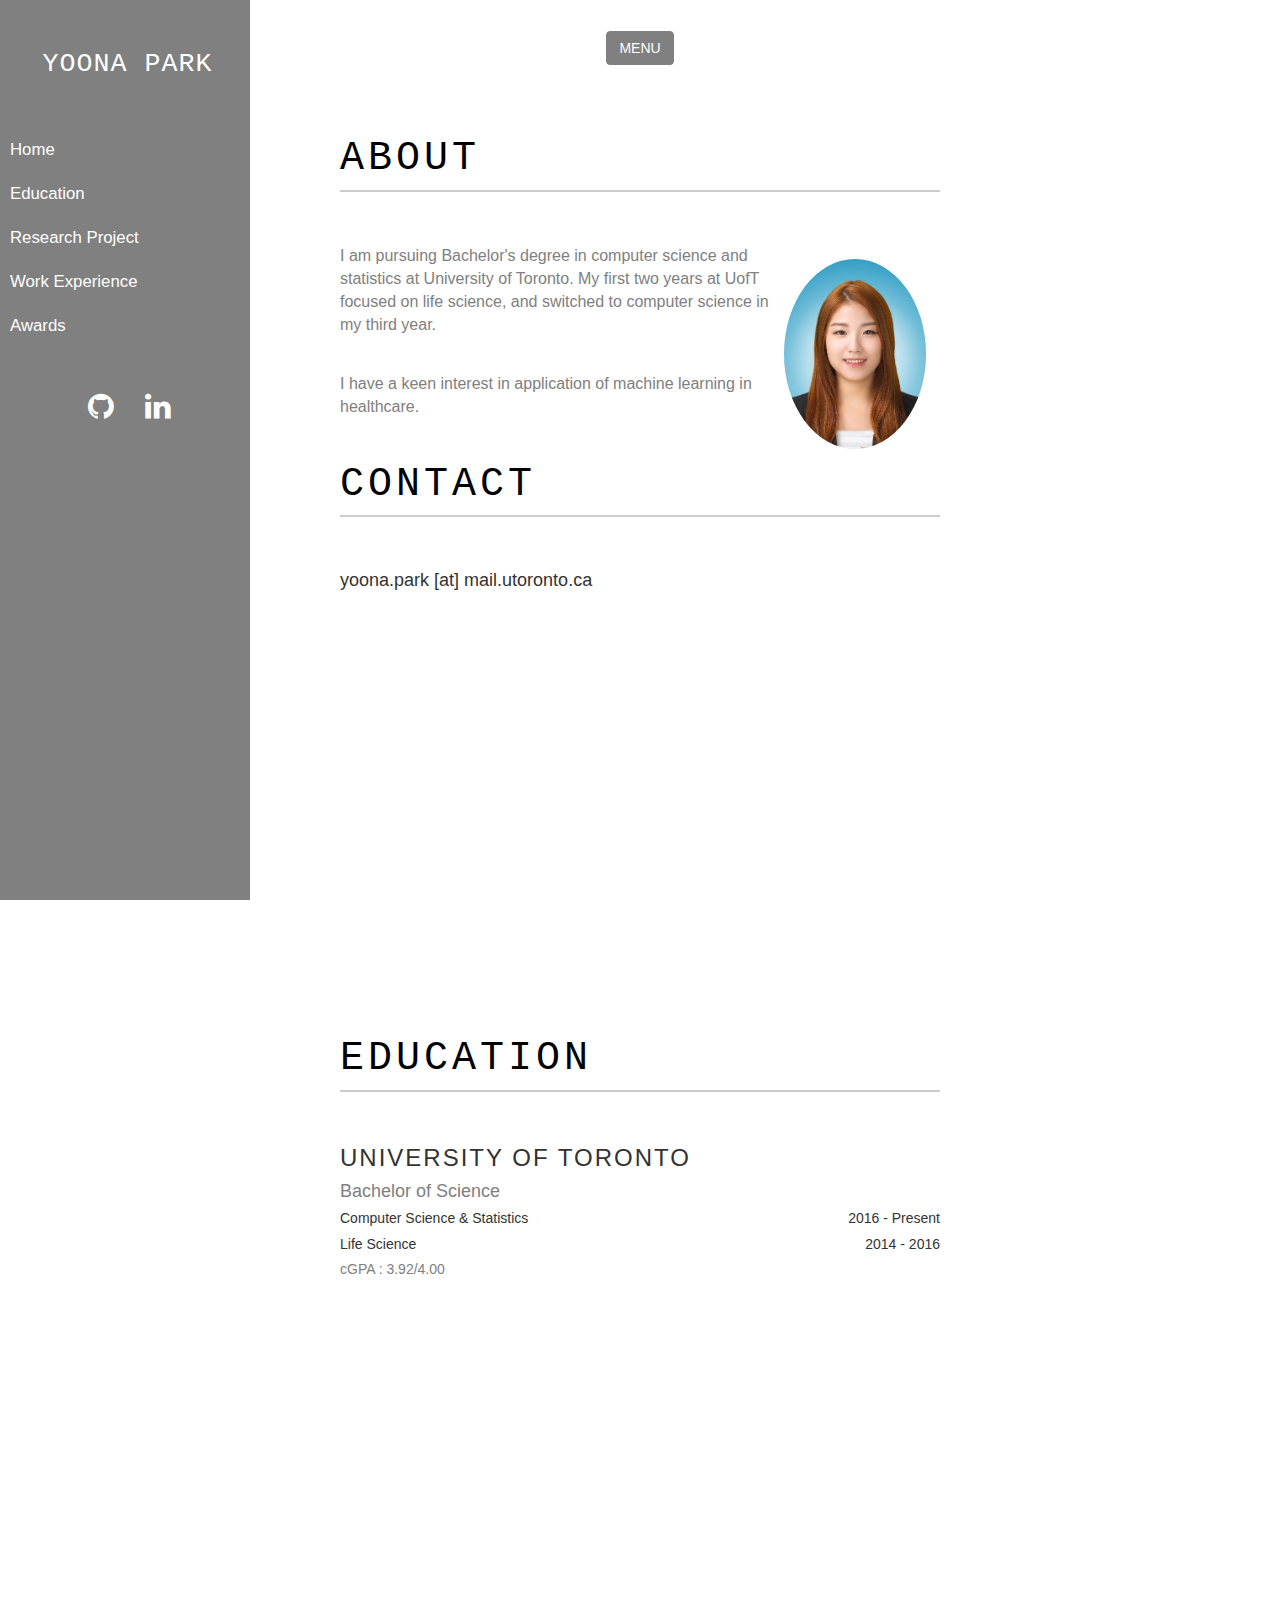
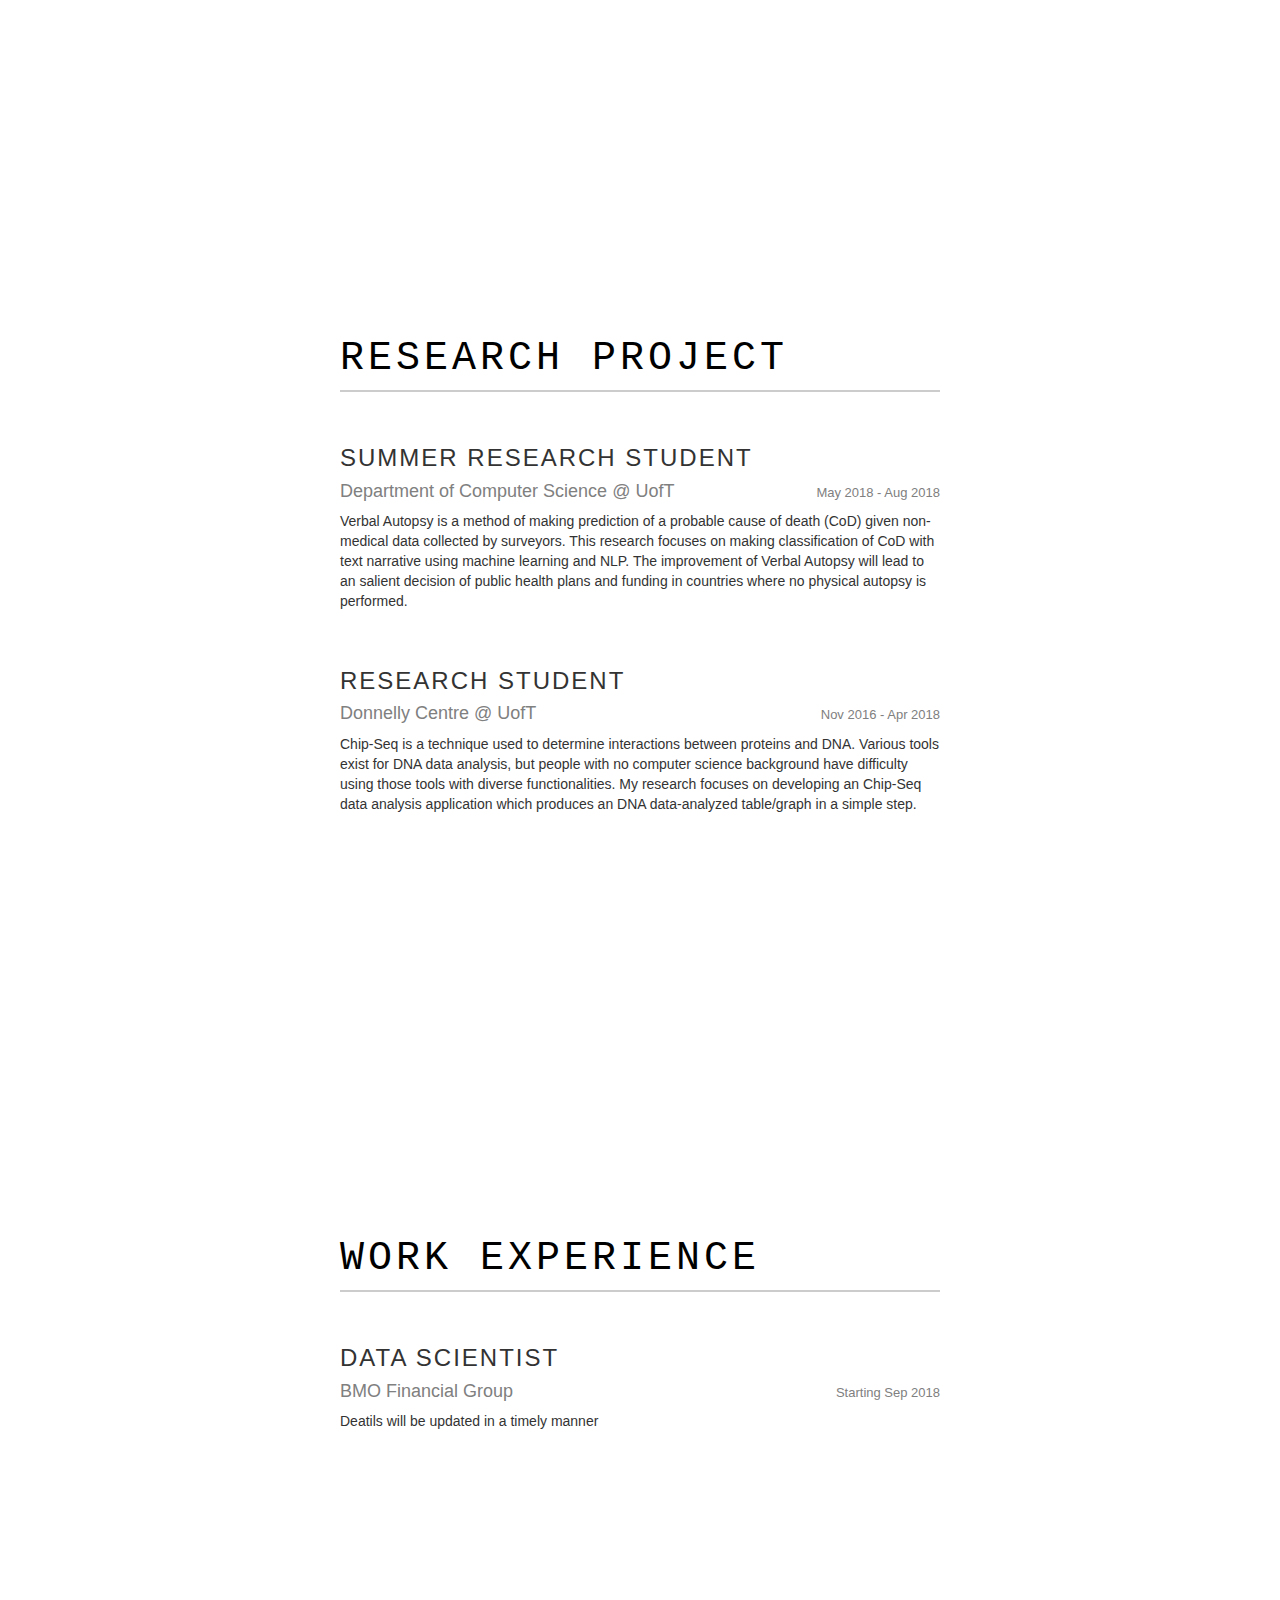
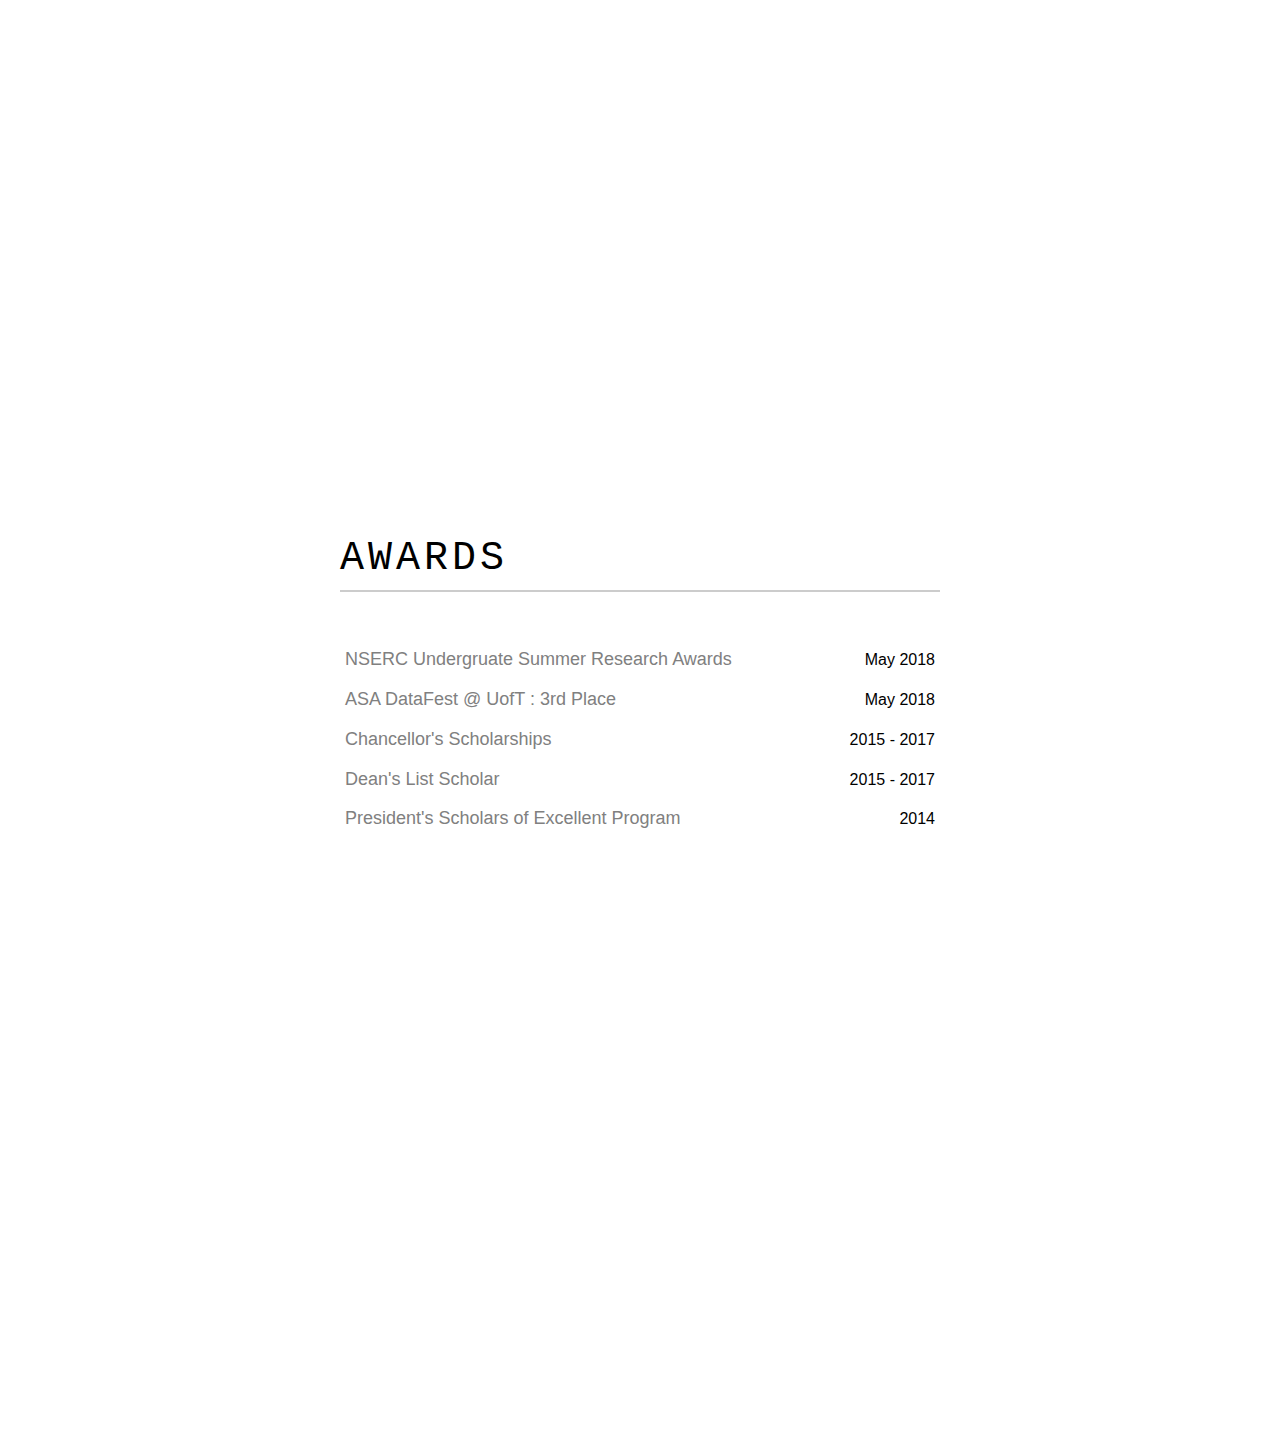
==== index.html @ 4b692495 "dynamic sidebar in mobile" ====
<!DOCTYPE html>
<html lang="en">
  <head>
    <meta charset="utf-8">
    <meta http-equiv="X-UA-Compatible" content="IE=edge">
    <meta name="viewport" content="width=device-width, initial-scale=1">
    <!-- The above 3 meta tags *must* come first in the head; any other head content must come *after* these tags -->
    <title>Yoona Park</title>

    <!-- Bootstrap -->
    <link href="assets/css/bootstrap.min.css" rel="stylesheet">
    <link rel = "stylesheet" href="assets/css/bootstrap-social.css">
    <link rel="stylesheet" href="https://cdnjs.cloudflare.com/ajax/libs/font-awesome/4.7.0/css/font-awesome.min.css">
    <link rel = "stylesheet" href="assets/css/style.css">
    <!-- HTML5 shim and Respond.js for IE8 support of HTML5 elements and media queries -->
    <!-- WARNING: Respond.js doesn't work if you view the page via file:// -->
    <!--[if lt IE 9]>
      <script src="https://oss.maxcdn.com/html5shiv/3.7.3/html5shiv.min.js"></script>
      <script src="https://oss.maxcdn.com/respond/1.4.2/respond.min.js"></script>
    <![endif]-->
      
    <!-- jQuery (necessary for Bootstrap's JavaScript plugins) -->
    <script src="https://ajax.googleapis.com/ajax/libs/jquery/1.12.4/jquery.min.js"></script>
    <!-- Include all compiled plugins (below), or include individual files as needed -->
    <script src="assets/js/bootstrap.min.js"></script>
    <script src="assets/js/main.js"></script>
  </head>
  <body>
      <div class="wrapper">
    <!-- Sidebar -->
          <nav id="sidebar">
              <div class="sidebar-header">
                  YOONA PARK
              </div>

              <ul class="list-unstyled components">
                  <li class="active">
                      <a href="#Home">Home</a>
                  </li>
                  <li>
                      <a href="#Education">Education</a>
                  </li>
                  <li>
                      <a href="#Research">Research Project</a>
                  </li>
                  <li>
                      <a href="#Work">Work Experience</a>
                  </li>
                  <li>
                      <a href="#Awards">Awards</a>
                  </li>
              </ul>
              <div class="sidebar-icons">
                  <a href="https://github.com/yoona3877"
                     target="_blank">
                      <i class="fa fa_flag fa-github" style="font-size:30px">
                      </i>
                  </a> &nbsp; &nbsp;&nbsp; &nbsp;
                  <a href="https://www.linkedin.com/in/yoona-park-7661b2132/" target="_blank">
                      <i class="fa fa_flag fa-linkedin" style="font-size:30px">
                      </i>
                  </a> 
              </div>          
          </nav>



          <!--Main-->
          <div class="container-fluid">
              <div style="text-align:center">
                  <nav class="navbar">
                      <button type="button" id="sidebarCollapse" class="btn btn-info">
                          <span>MENU</span>
                      </button>
                  </nav>
              </div>
              <section class="resume-section" id = "Home">
                  <div id = "linebox"><a> ABOUT </a></div>
                  <span style="float:right;"><img src="assets/images/yoona.png" class="img-circle indeximg" width="150px"/></span>
                  <div class = "blockcontent">
                      <p><font color = "grey" size="3.5pt">I am pursuing Bachelor's degree in computer science and statistics at University of Toronto. My first two years at UofT focused on life science, and switched to computer science in my third year. </font></p>
                  </div>
                  <div class = "blockcontent">
                      <p><font color = "grey" size="3.5pt"> I have a keen interest in application of machine learning in healthcare. </font></p>
                  </div>
                  <div id = "linebox"><a> CONTACT </a></div>    
                  <h4> yoona.park [at] mail.utoronto.ca </h4>
              </section>

              <section class="resume-section" id = "Education">
                  <div id ="linebox"><a> EDUCATION </a></div>
                  <h3>UNIVERSITY OF TORONTO</h3>
                  <h4> <font color = "grey">Bachelor of Science </font></h4>
                  <h5 class="alignleft"> Computer Science &amp; Statistics 
                    <span style="float:right;">2016 - Present</span></h5>
                  <h5 class="alignleft"> Life Science
                    <span style="float:right;">2014 - 2016</span></h5>
                  <h5> <font color = "grey">cGPA : 3.92/4.00 </font></h5>
              </section>

              <section class="resume-section" id = "Research">
                  <div id = "linebox"><a> RESEARCH PROJECT </a></div>
                      <div class = "blockcontent">
                          <h3>SUMMER RESEARCH STUDENT</h3>
                          <h4> <font color="grey"> Department of Computer Science @ UofT<span style="float:right"><font size="2pt">May 2018 - Aug 2018</font></font></span></h4>
                          <p> Verbal Autopsy is a method of making prediction of a probable cause of death (CoD) given non-medical data collected by surveyors. This research focuses on making classification of CoD with text narrative using machine learning and NLP. The improvement of Verbal Autopsy will lead to an salient decision of public health plans and funding in countries where no physical autopsy is performed. </p>
                      </div>
                      <div class = "blockcontent">
                              <h3>RESEARCH STUDENT</h3>
                              <h4> <font color="grey"> Donnelly Centre @ UofT<span style="float:right"><font size="2pt">Nov 2016 - Apr 2018</font></font></span></h4>
                              <p> Chip-Seq is a technique used to determine interactions between proteins and DNA. Various tools exist for DNA data analysis, but people with no computer science background have difficulty using those tools with diverse functionalities. My research focuses on developing an Chip-Seq data analysis application which produces an DNA data-analyzed table/graph in a simple step. </p>
                  </div>
              </section>

              <section class="resume-section" id = "Work">
                  <div id = "linebox"><a> WORK EXPERIENCE </a></div>
                  <h3>DATA SCIENTIST</h3>
                  <h4> <font color = "grey"> BMO Financial Group
                    <span style="float:right"><font size="2pt">Starting Sep 2018</font></font></span></font></h4>
                  <p>Deatils will be updated in a timely manner</p>
              </section>

              <section class="resume-section" id="Awards">
                  <div id = "linebox"><a> AWARDS </a></div>
                  <h4>NSERC Undergruate Summer Research Awards
                    <span style="float:right"><font color="black" size="3pt">May 2018</font></span></h4>
                  <h4> ASA DataFest @ UofT : 3rd Place
                    <span style="float:right"><font color="black" size="3pt">May 2018</font></span></h4>
                  <h4>Chancellor's Scholarships
                    <span style="float:right"><font color="black" size="3pt">2015 - 2017</font></span></h4>
                  <h4>Dean's List Scholar
                    <span style="float:right"><font color="black" size="3pt">2015 - 2017</font></span></h4>
                  <h4>President's Scholars of Excellent Program
                    <span style="float:right"><font color="black" size="3pt">2014</font></span></h4>

                

              </section>


          </div>

      </div>
      
      

  </body>
</html>
---- assets/css/style.css ----
/*
* General
*/
body{
    background-color: white;
}


.container-fluid {
    padding-top: 30px;
    padding-bottom: 30px;
}

.whitetxt{
    color: white;
}

h3{
    letter-spacing: 2px;
}

.btn{
    background-color:grey;
    border-color: grey;
}

/*
* index.html
*/

.wrapper {
    display: flex;
    display: -webkit-box;
    display: -ms-flexbox;
    align-items: stretch;
}

/* sidebar */
#sidebar {
    min-width: 250px;
    max-width: 250px;
    min-height: 100vh;
    background: grey;
    color: #fff;
    transition: all 0.3s;
    position: fixed;
}

#sidebar.active {
    margin-left: -250px;
}

#sidebar .sidebar-header {
    margin-top: 20px;
    margin-left: 7%;
    padding: 10%;
    font-size: 20pt;
    font-family: "Courier";
    letter-spacing: 1px;
}

.indeximg{
    border:4px solid white;
    margin:10px;
}


#sidebar ul.components {
    padding: 20px 0;
}

#sidebar ul li a {
    padding: 10px;
    font-size: 1.2em;
    display: block;
    color: white;

}

#sidebar ul li a:hover{
    background-color: darkgrey;
}

@media (max-width: 800px) {
    #sidebar {
        margin-left: -250px;
    }

    #sidebar.active{
        margin-left: 0px;
    }
}

#sidebar .sidebar-icons {
    padding-left:35%;
}

.fa {
    padding-top:10pt;
    color:white;
}

.fa_flag:hover{
    color: black;
}



/* Home */


#Home a, #Education a, #Work a, #Research a, #Awards a{
    font-family: "Courier";
    letter-spacing: 4px;
    font-size: 30pt;
    pointer-events:none;
    color: black;
}

#linebox {
    border-bottom: 2px solid #ccc;
    padding-bottom: 2pt;
    margin-bottom: 40pt;
}

.blockcontent{
    padding-bottom: 20pt;
}


section.resume-section {
  padding-top: 5rem !important;
  padding-bottom: 5rem !important;
  max-width: 60rem;
}

section.resume-section .resume-item .resume-date {
  min-width: none;
}

@media (min-width: 768px) {
  section.resume-section {
    min-height: 100vh;
  }
  section.resume-section .resume-item .resume-date {
    min-width: 18rem;
  }
}

@media (min-width: 992px) {
  section.resume-section {
    padding-top: 3rem !important;
    padding-bottom: 3rem !important;
  }
}

/* Awards */
#Awards h4 {
    padding:5px;
    color:grey;
}
/*
* about.html
*/

.accordiondiv{
    padding-top: 50px;
    padding-bottom: 40px;
    margin-left: 12%;
    margin-right: 12%;
}

.panel-default > .panel-heading {
    background-color: #d9edf7;
    border-color: #bce8f1;
    color: #31708f;
}

.small-descript{
    color:gray;
    font-size: 11px;
    padding-left: 20px;
}

/*
* project.html
*/
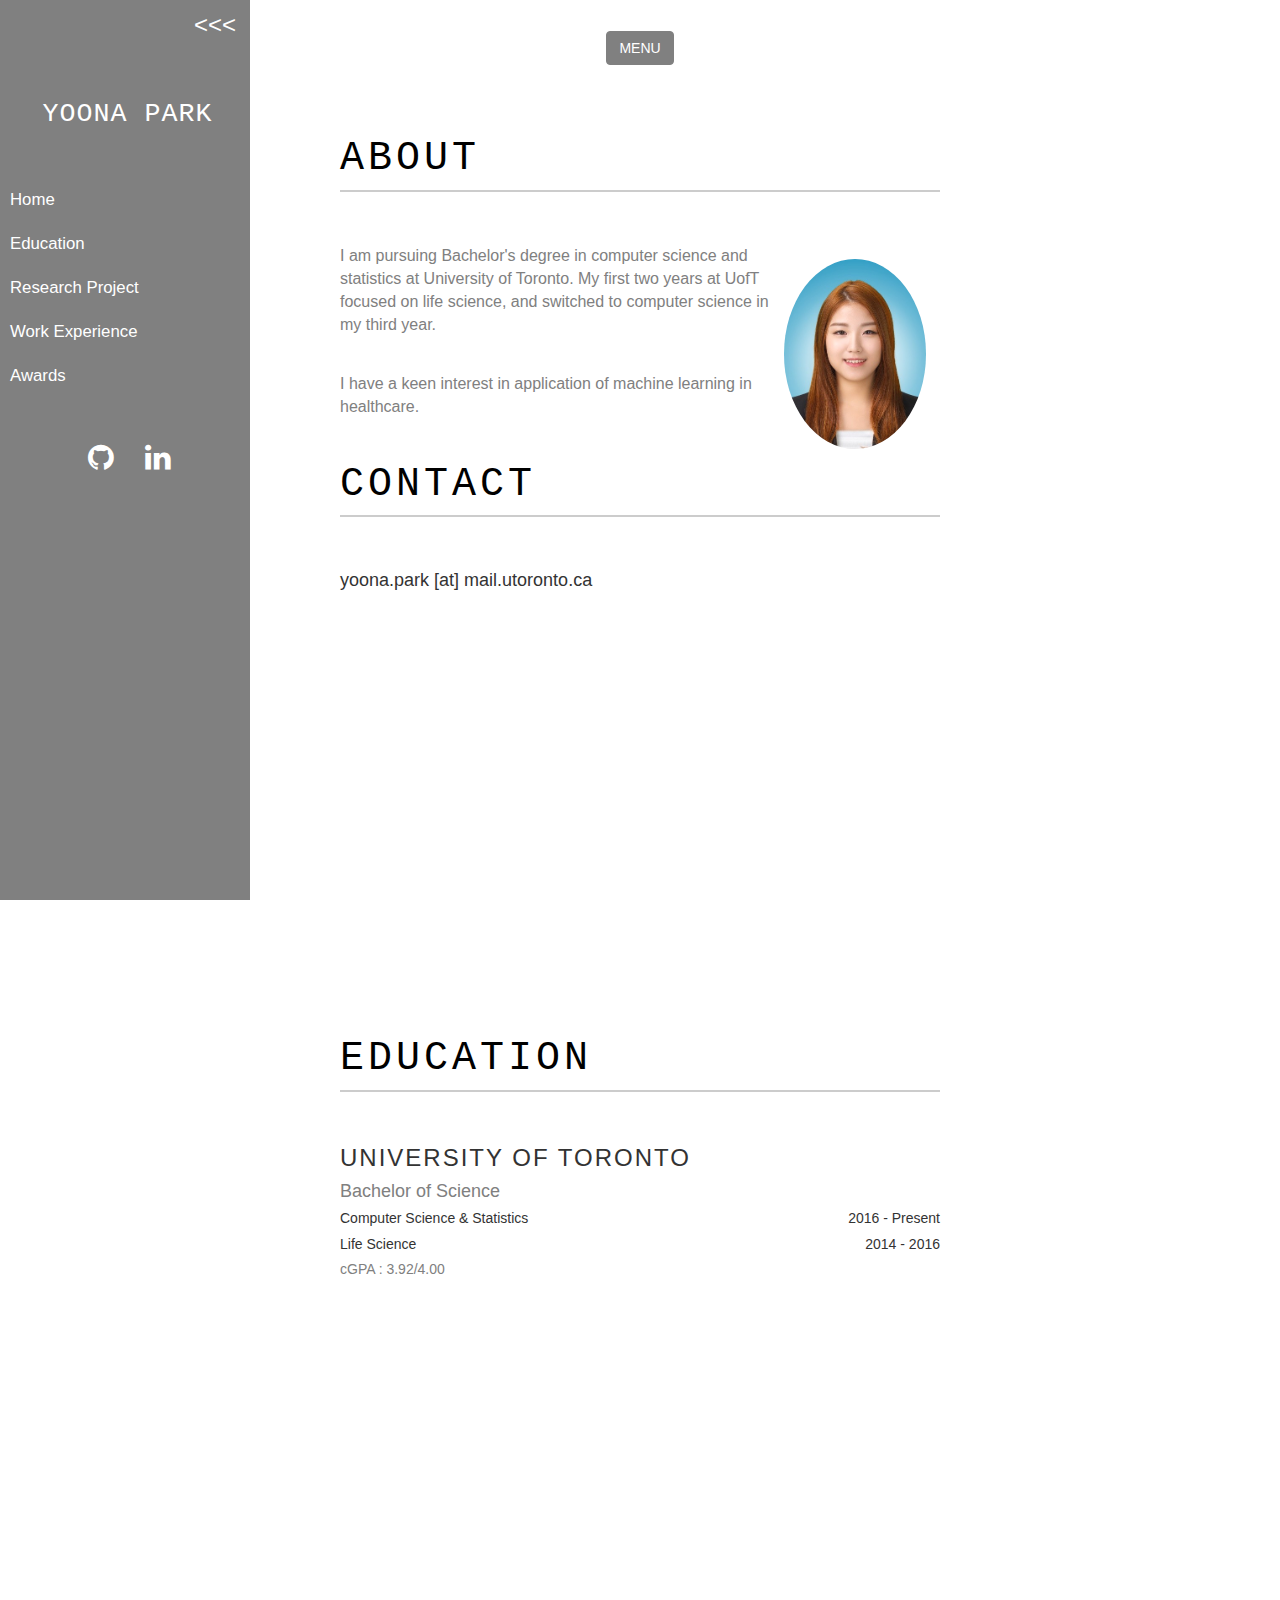
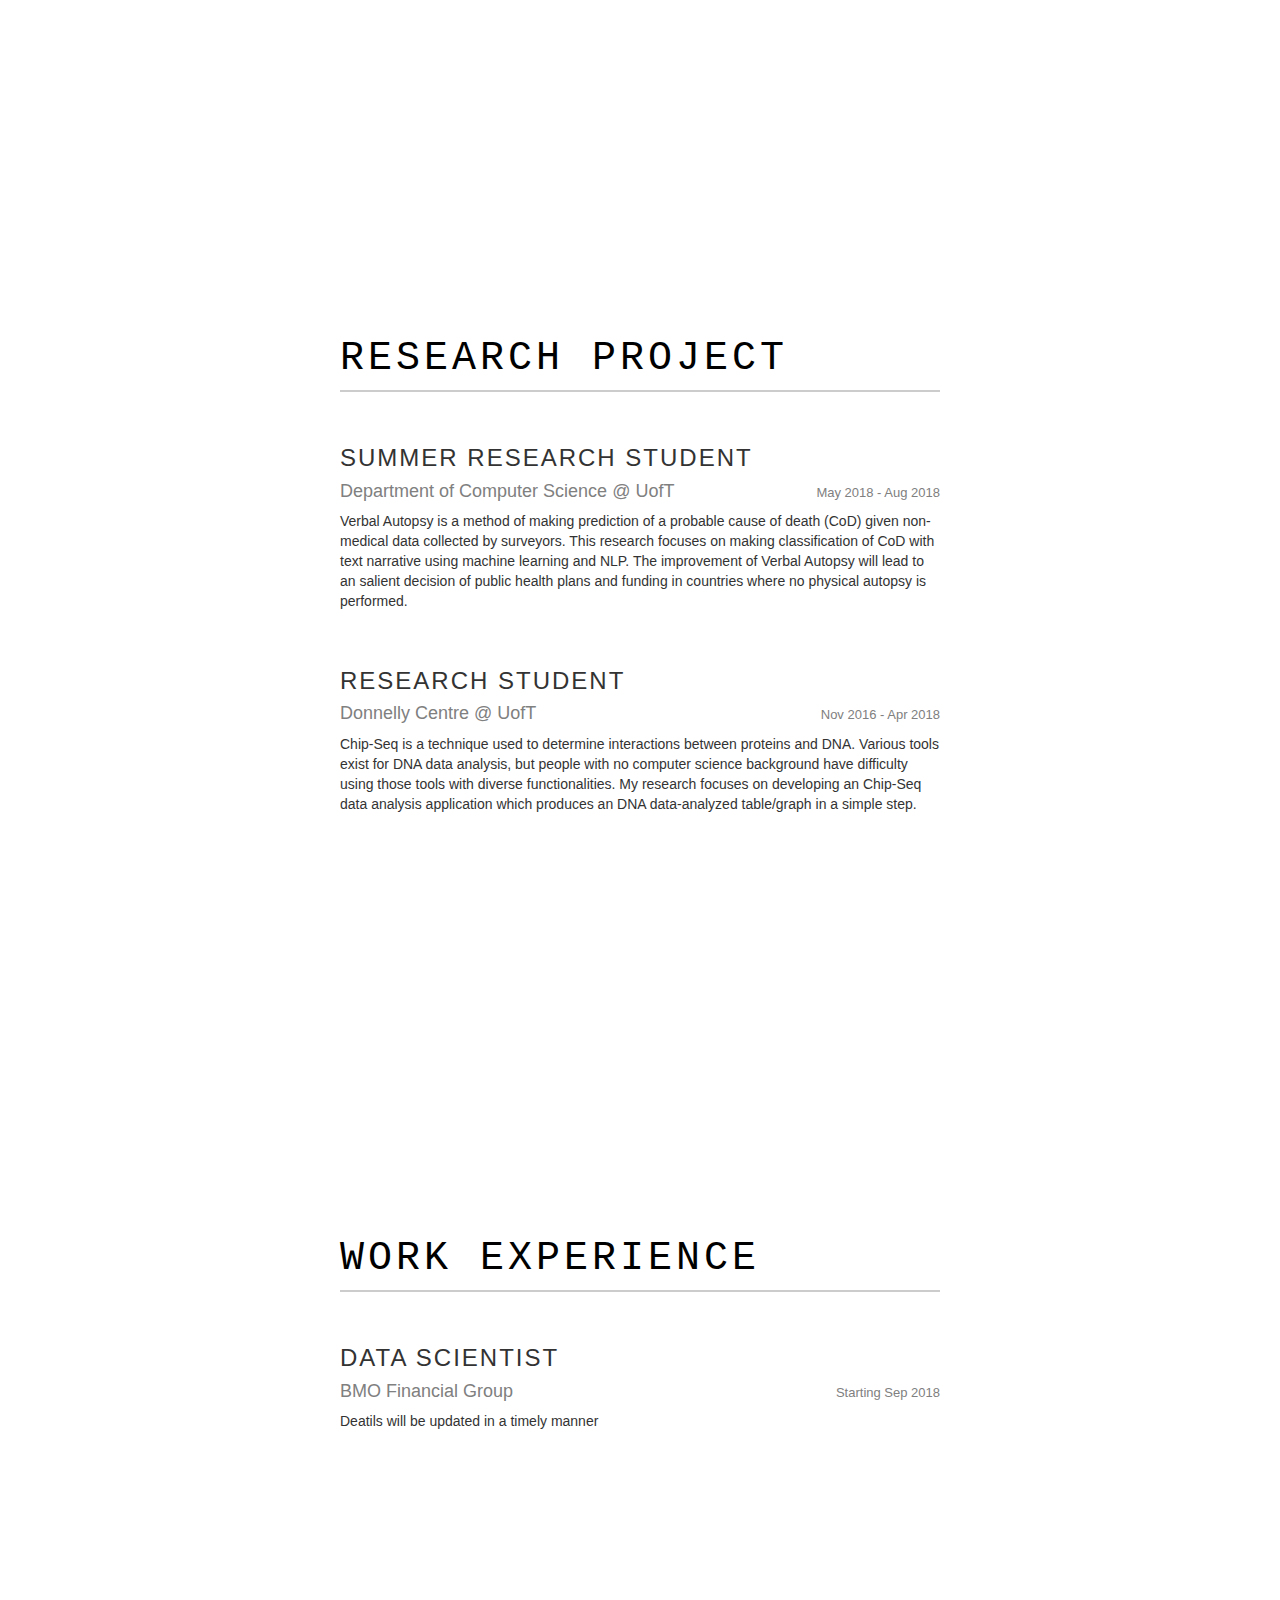
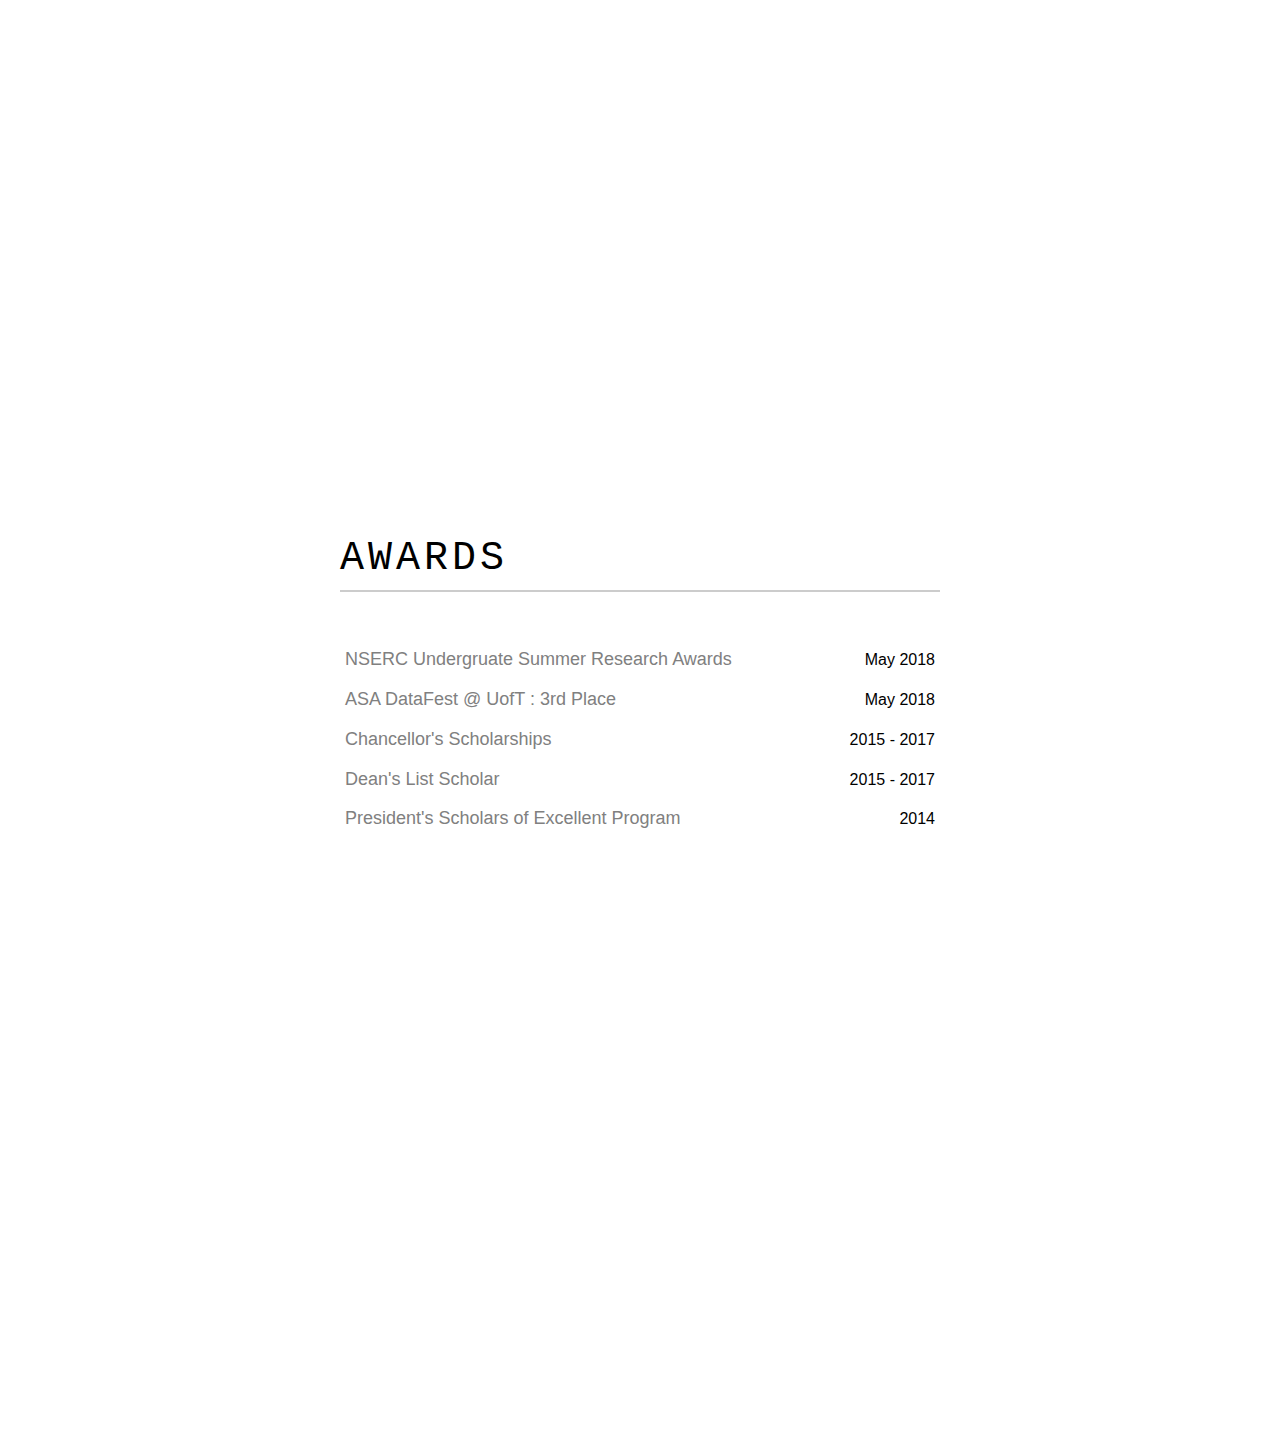
==== commit 24b192ef: "k fixed" ====
--- a/index.html
+++ b/index.html
@@ -29,6 +29,13 @@
       <div class="wrapper">
     <!-- Sidebar -->
           <nav id="sidebar">
+              <div style="text-align: right;">
+              <nav class="navbar">
+                      <button type="button" id="sidebarDisappear" class="btn btn-info">
+                          <span> <font size="5pt"> <<< </font></span>
+                      </button>
+                  </nav>
+              </div>
               <div class="sidebar-header">
                   YOONA PARK
               </div>
@@ -70,7 +77,7 @@
               <div style="text-align:center">
                   <nav class="navbar">
                       <button type="button" id="sidebarCollapse" class="btn btn-info">
-                          <span>MENU</span>
+                          <span> MENU </span>
                       </button>
                   </nav>
               </div>
--- a/assets/css/style.css
+++ b/assets/css/style.css
@@ -24,6 +24,15 @@
 .btn{
     background-color:grey;
     border-color: grey;
+}
+
+.btn:hover{
+    background-color: darkgrey;
+    border-color: darkgrey;
+}
+
+.btn.active{
+    display: None;
 }
 
 /*
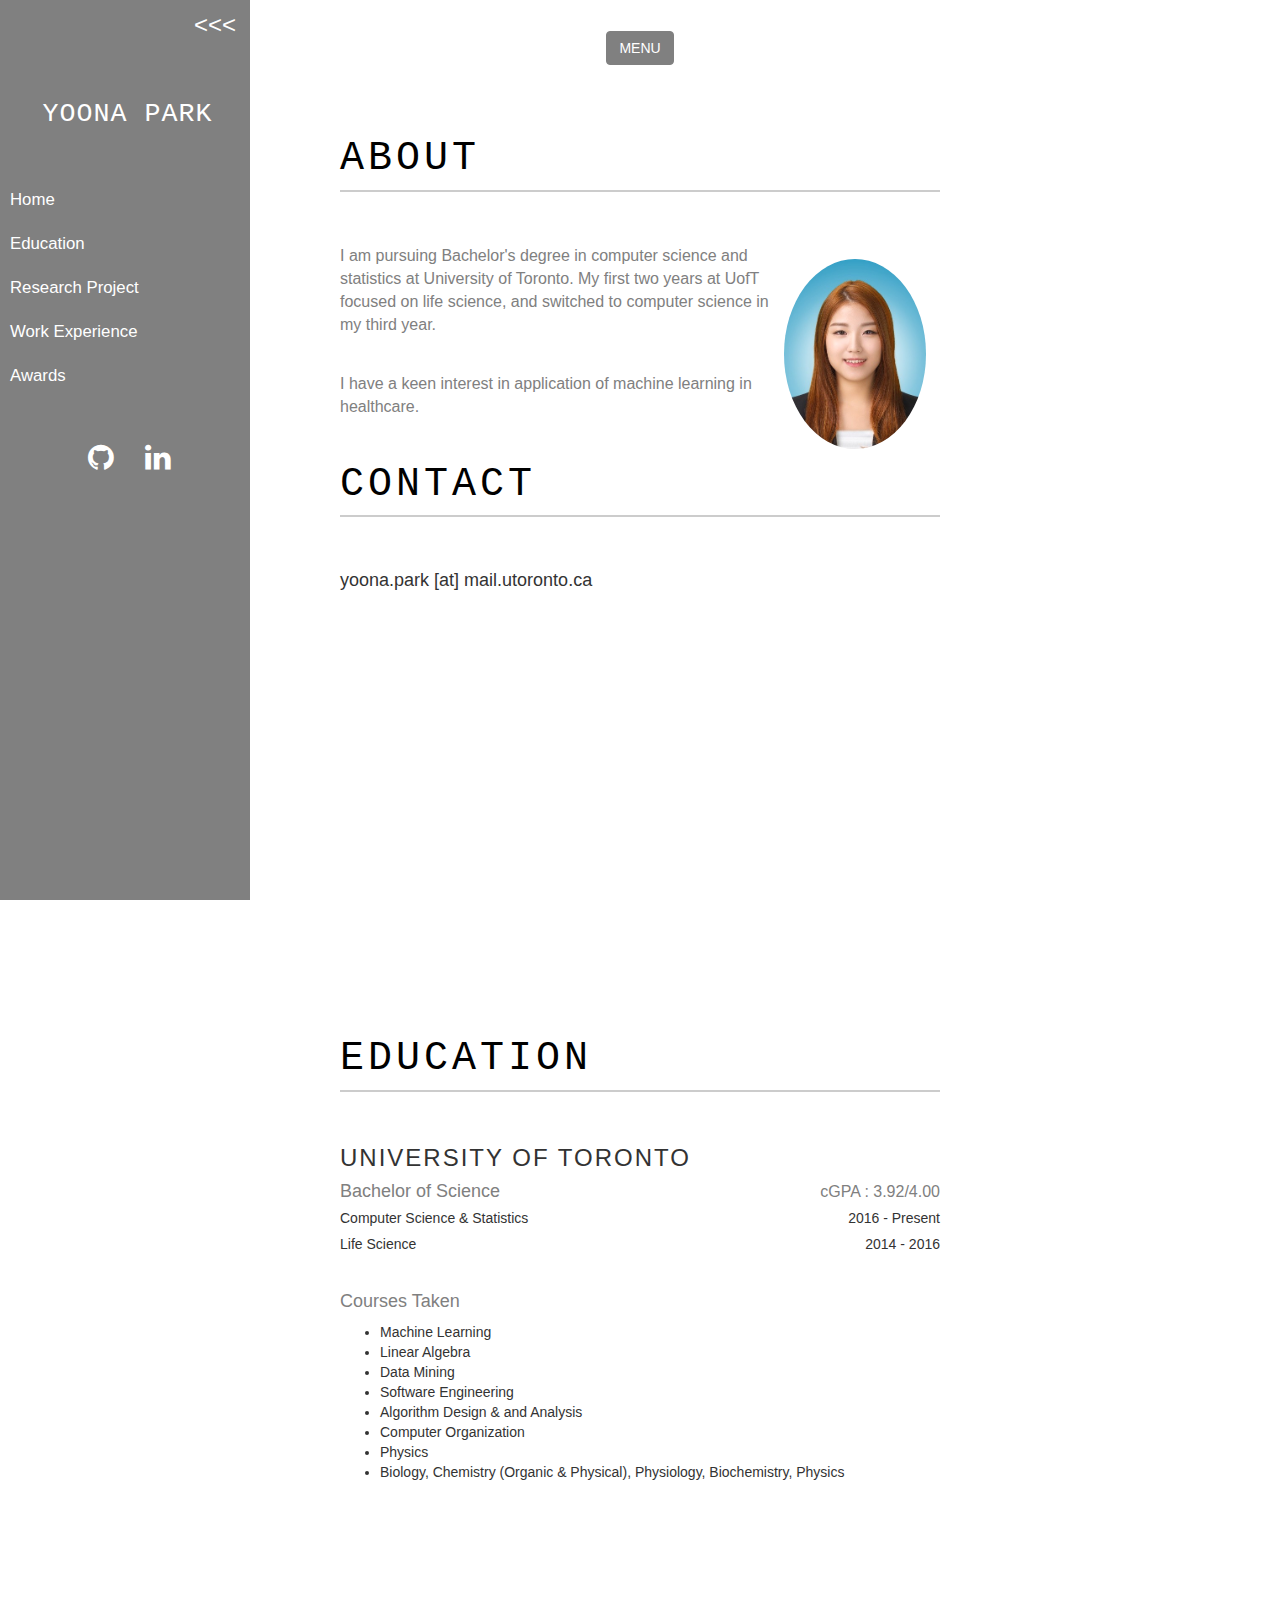
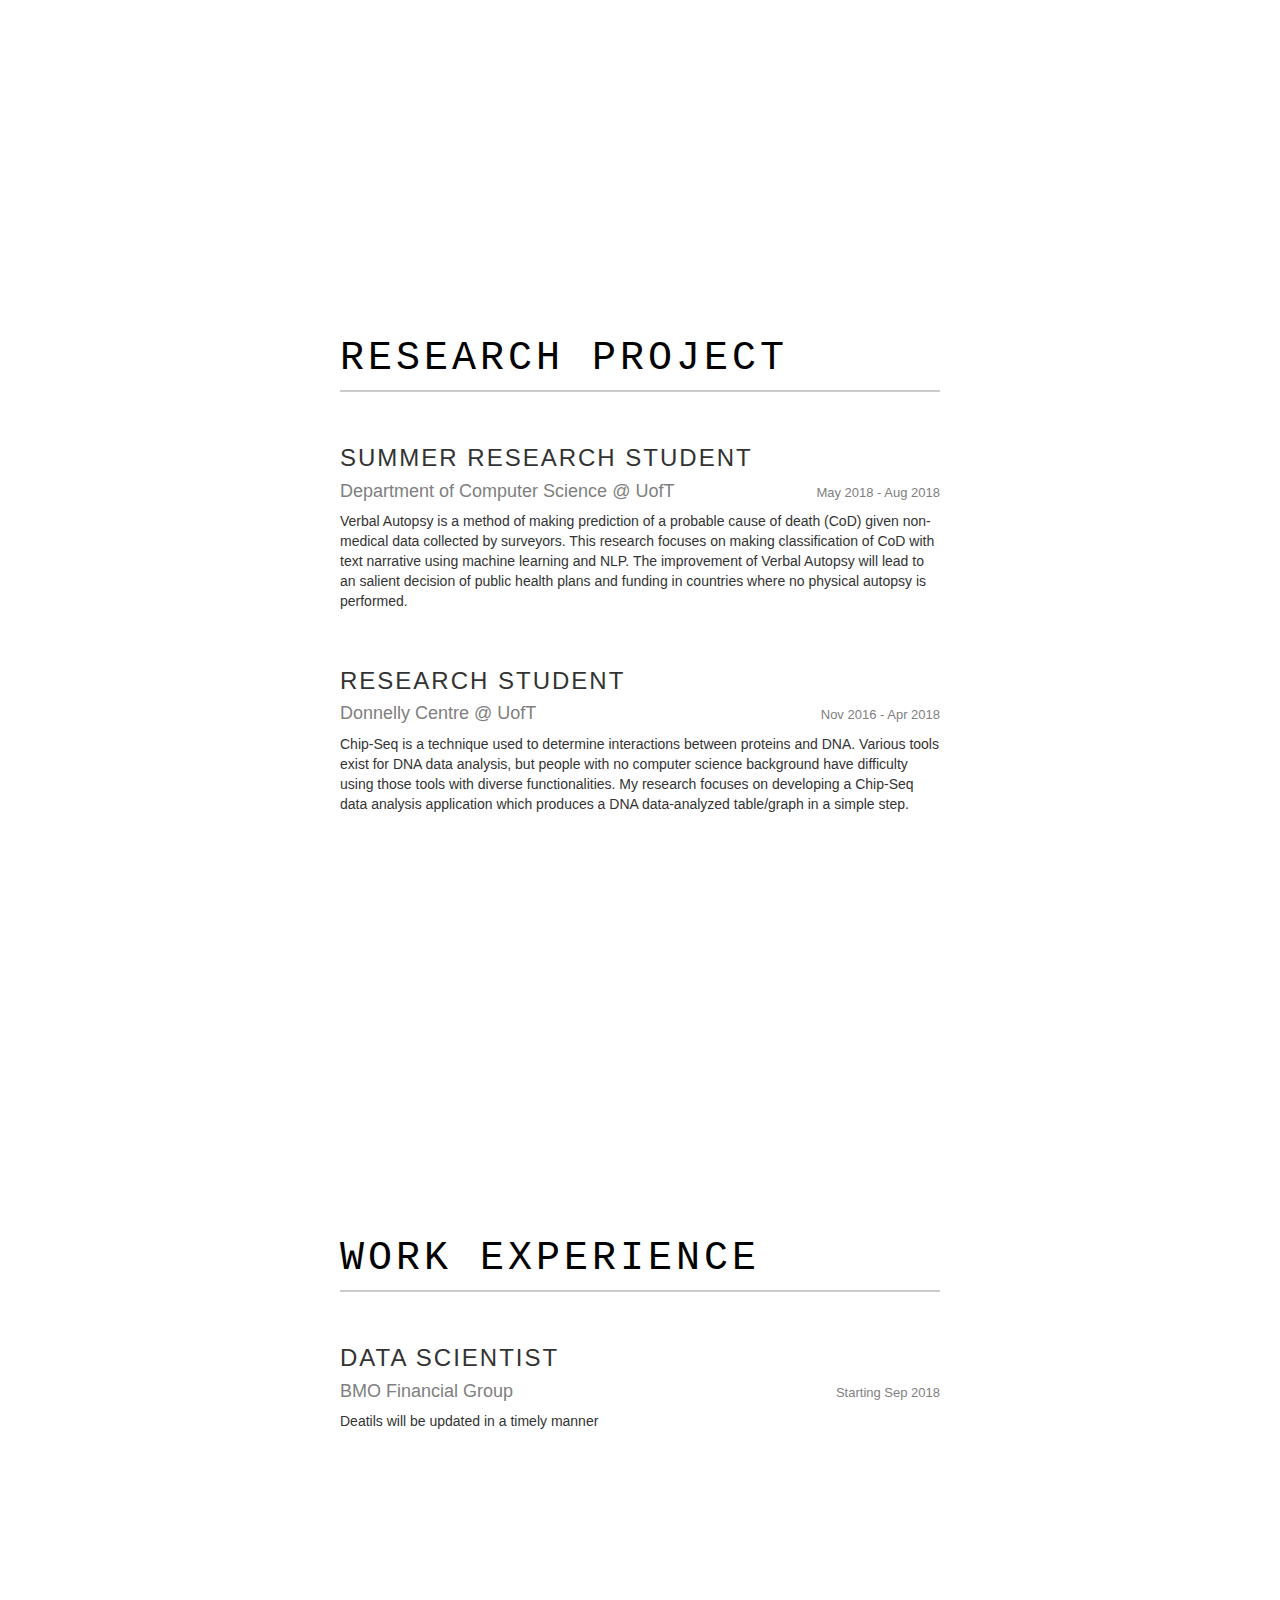
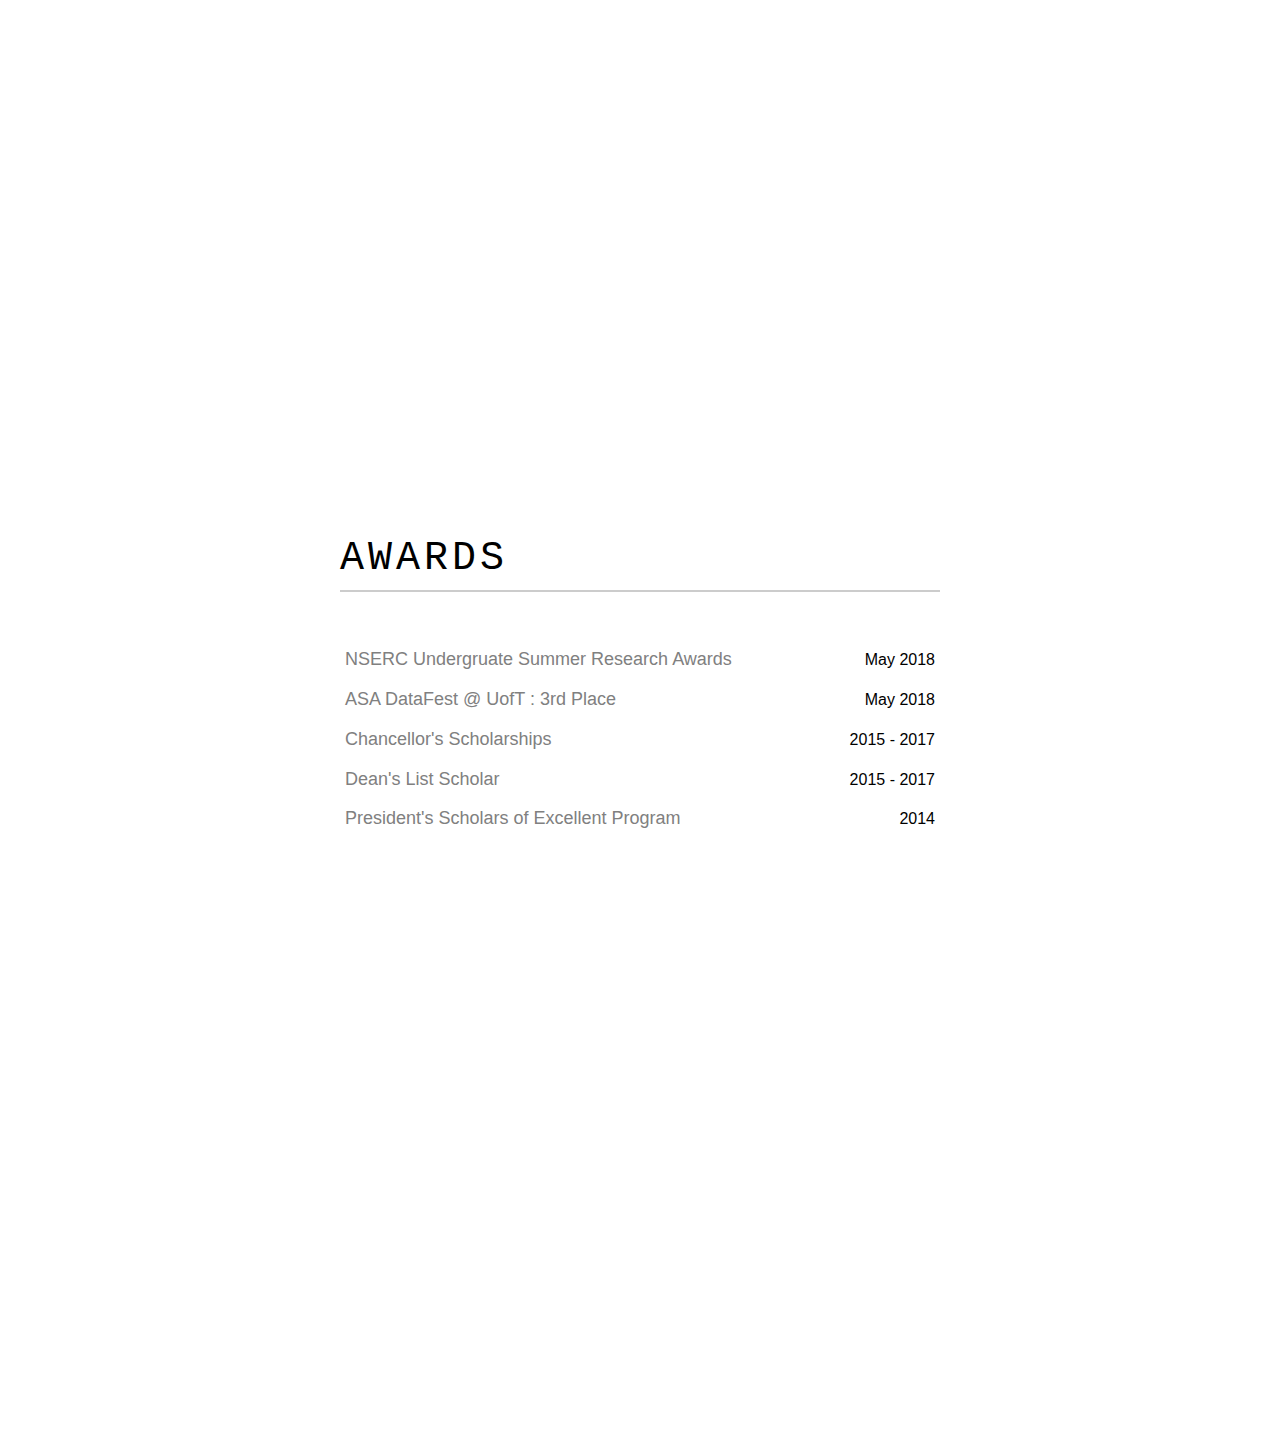
==== commit c828cd31: "courses added" ====
--- a/index.html
+++ b/index.html
@@ -97,12 +97,25 @@
               <section class="resume-section" id = "Education">
                   <div id ="linebox"><a> EDUCATION </a></div>
                   <h3>UNIVERSITY OF TORONTO</h3>
-                  <h4> <font color = "grey">Bachelor of Science </font></h4>
+                  <h4> <font color = "grey">Bachelor of Science 
+                    <span style="float: right;"><font size="3pt">cGPA : 3.92/4.00 </font></font></h4>
                   <h5 class="alignleft"> Computer Science &amp; Statistics 
                     <span style="float:right;">2016 - Present</span></h5>
                   <h5 class="alignleft"> Life Science
                     <span style="float:right;">2014 - 2016</span></h5>
-                  <h5> <font color = "grey">cGPA : 3.92/4.00 </font></h5>
+                  <br/>
+                  <h4> <font color = "grey"> Courses Taken </font></h4>
+                  <ul>
+                      <li>Machine Learning</li>
+                      <li>Linear Algebra</li>
+                      <li>Data Mining</li>
+                      <li>Software Engineering</li>
+                      <li> Algorithm Design &amp; and Analysis </li>
+                      <li>Computer Organization</li>
+                      <li> Physics</li>
+                      <li>Biology, Chemistry (Organic &amp; Physical), Physiology,
+                            Biochemistry, Physics </li>
+                  </ul>
               </section>
 
               <section class="resume-section" id = "Research">
@@ -115,7 +128,7 @@
                       <div class = "blockcontent">
                               <h3>RESEARCH STUDENT</h3>
                               <h4> <font color="grey"> Donnelly Centre @ UofT<span style="float:right"><font size="2pt">Nov 2016 - Apr 2018</font></font></span></h4>
-                              <p> Chip-Seq is a technique used to determine interactions between proteins and DNA. Various tools exist for DNA data analysis, but people with no computer science background have difficulty using those tools with diverse functionalities. My research focuses on developing an Chip-Seq data analysis application which produces an DNA data-analyzed table/graph in a simple step. </p>
+                              <p> Chip-Seq is a technique used to determine interactions between proteins and DNA. Various tools exist for DNA data analysis, but people with no computer science background have difficulty using those tools with diverse functionalities. My research focuses on developing a Chip-Seq data analysis application which produces a DNA data-analyzed table/graph in a simple step. </p>
                   </div>
               </section>
 
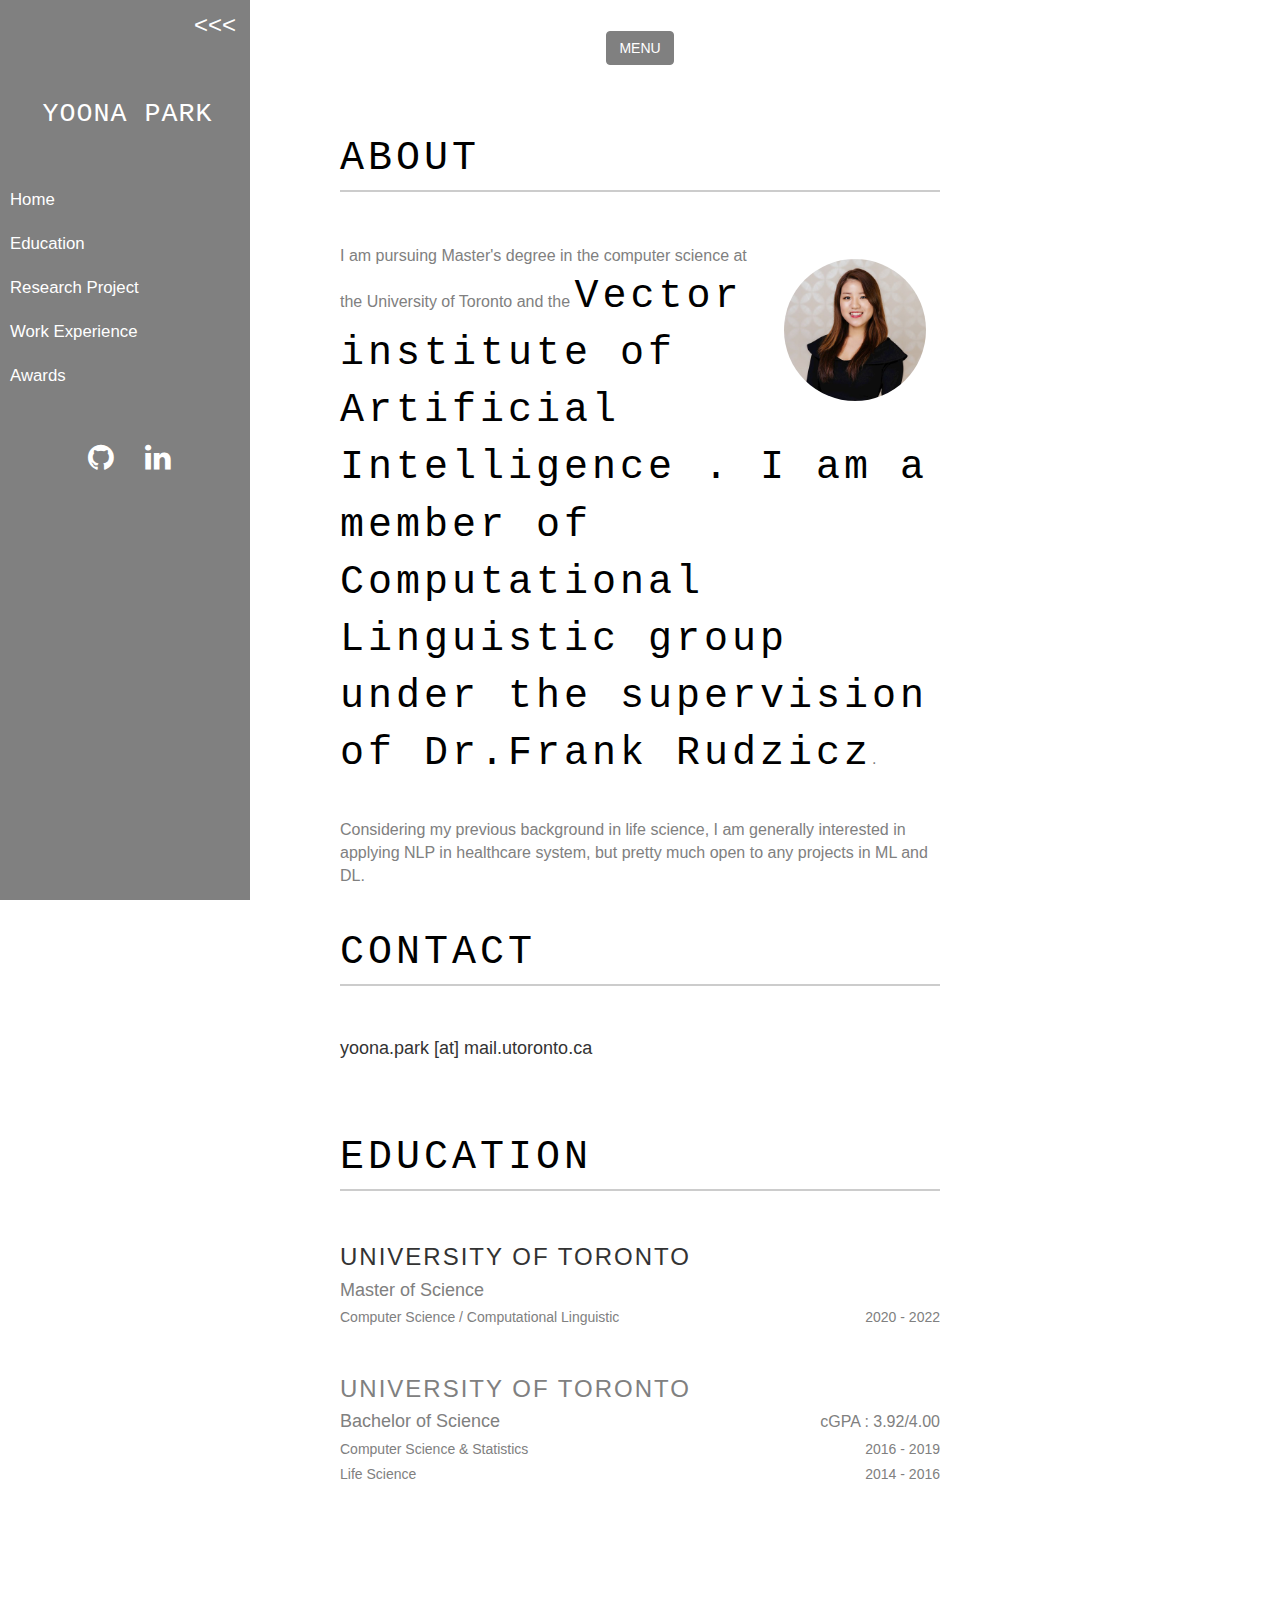
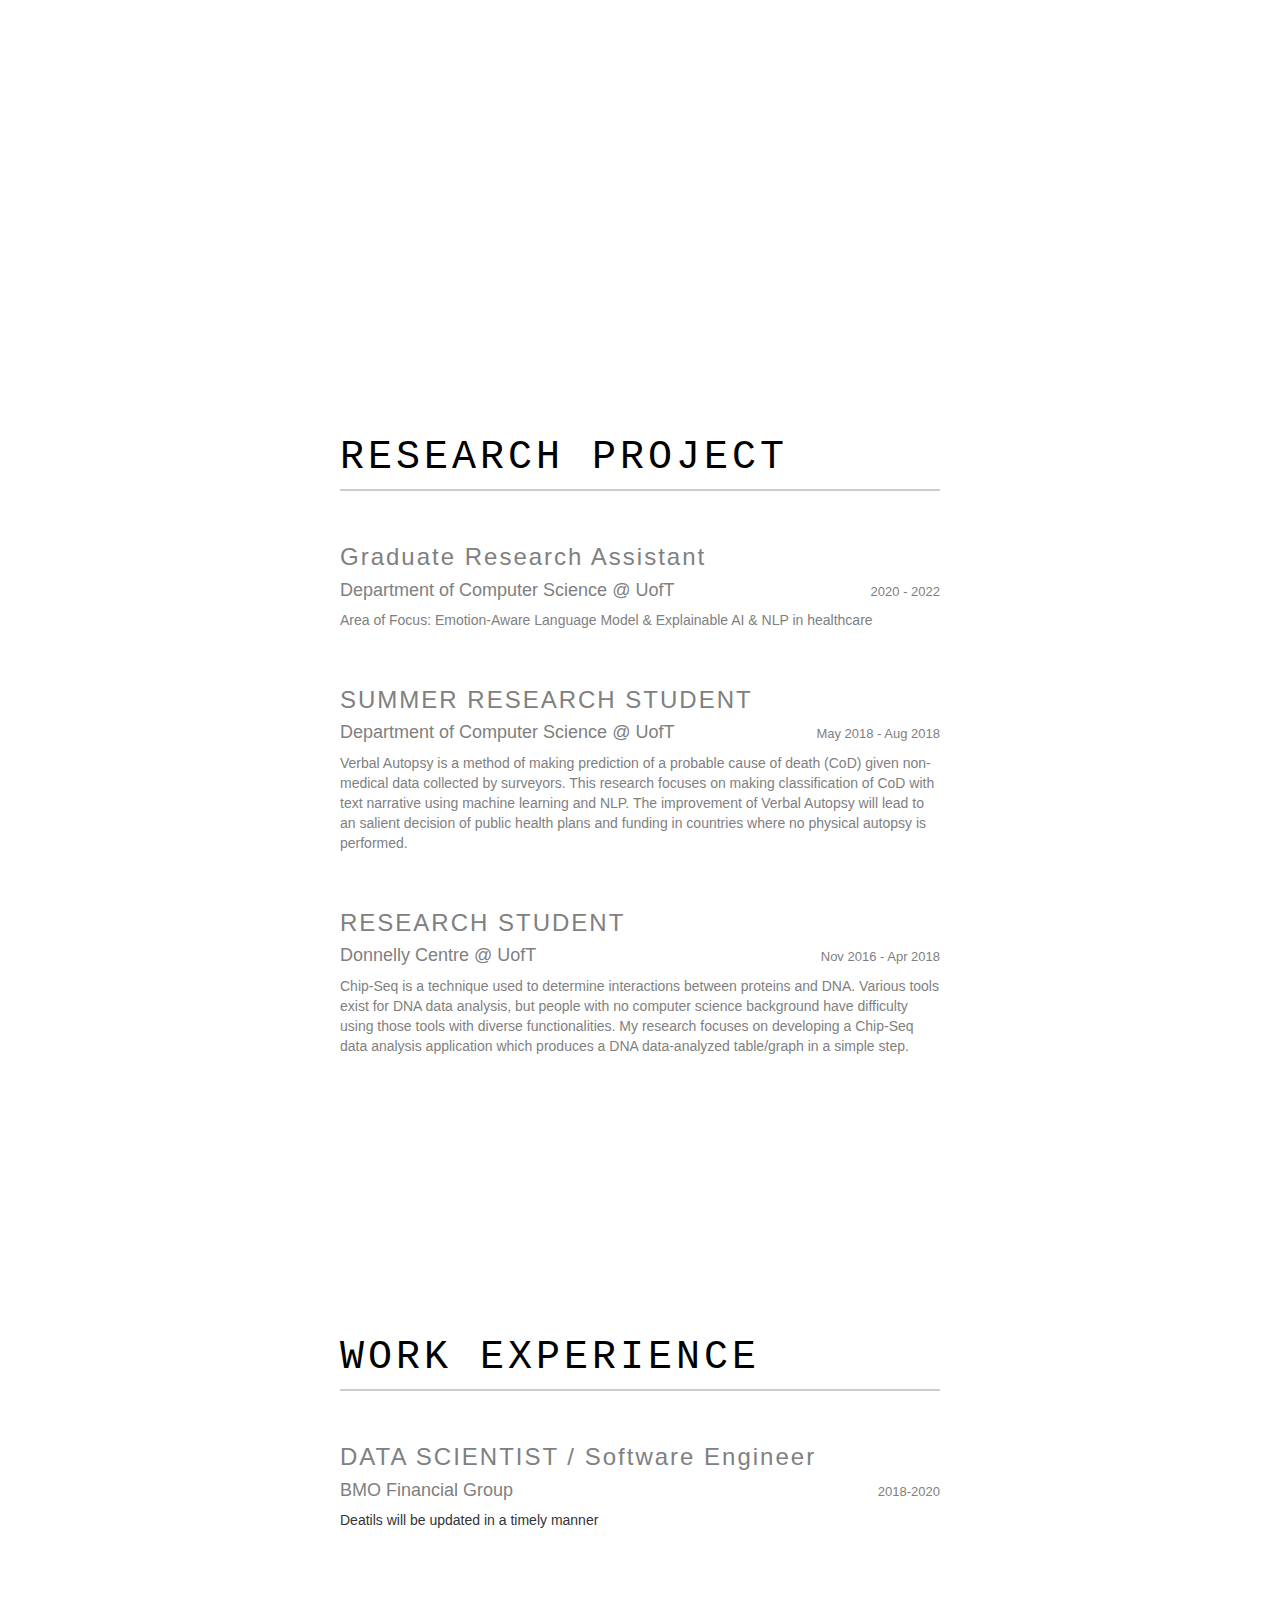
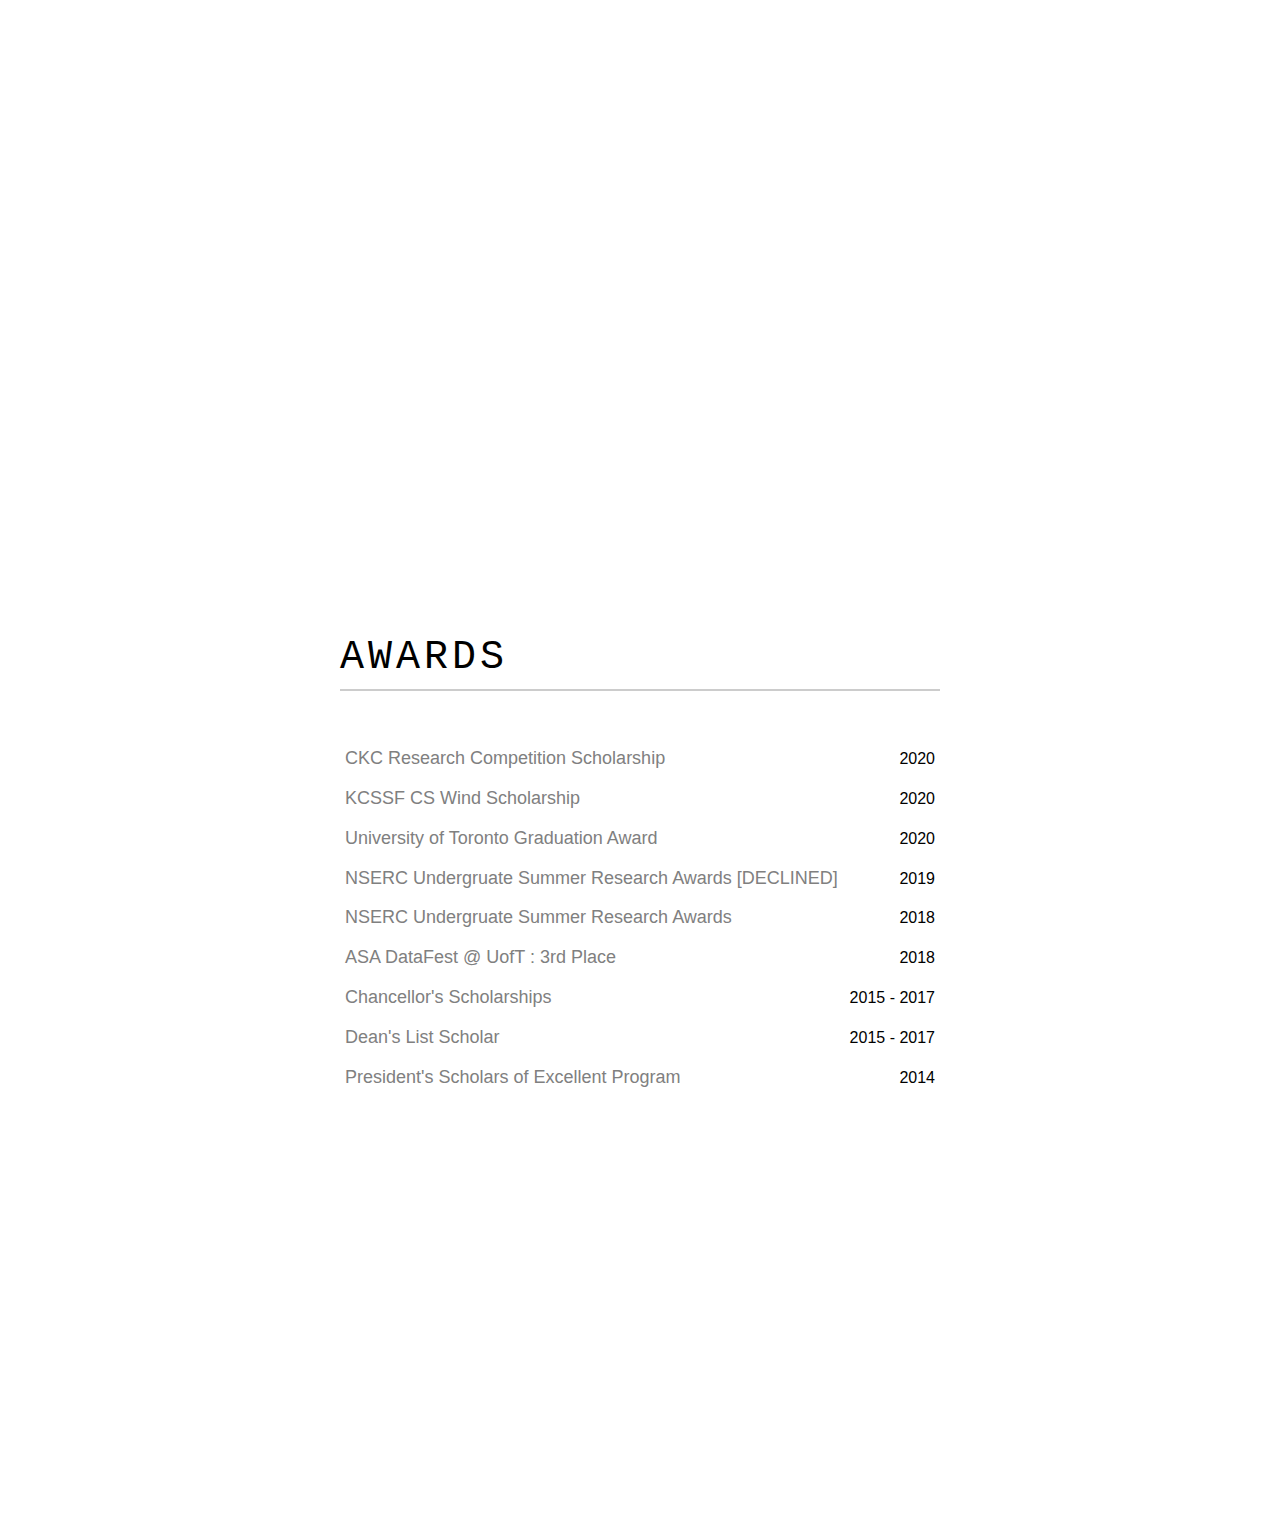
==== commit 85ed3307: "update index" ====
--- a/index.html
+++ b/index.html
@@ -85,10 +85,10 @@
                   <div id = "linebox"><a> ABOUT </a></div>
                   <span style="float:right;"><img src="assets/images/yoona.png" class="img-circle indeximg" width="150px"/></span>
                   <div class = "blockcontent">
-                      <p><font color = "grey" size="3.5pt">I am pursuing Bachelor's degree in computer science and statistics at University of Toronto. My first two years at UofT focused on life science, and switched to computer science in my third year. </font></p>
+                      <p><font color = "grey" size="3.5pt">I am pursuing Master's degree in the computer science at the University of Toronto and the <a href="https://vectorinstitute.ai/">Vector institute of Artificial Intelligence <a>. I am a member of Computational Linguistic group under the supervision of <a href="http://www.cs.toronto.edu/~frank/">Dr.Frank Rudzicz</a>. </font></p>
                   </div>
                   <div class = "blockcontent">
-                      <p><font color = "grey" size="3.5pt"> I have a keen interest in application of machine learning in healthcare. </font></p>
+                      <p><font color = "grey" size="3.5pt"> Considering my previous background in life science, I am generally interested in applying NLP in healthcare system, but pretty much open to any projects in ML and DL. </font></p>
                   </div>
                   <div id = "linebox"><a> CONTACT </a></div>    
                   <h4> yoona.park [at] mail.utoronto.ca </h4>
@@ -96,30 +96,30 @@
 
               <section class="resume-section" id = "Education">
                   <div id ="linebox"><a> EDUCATION </a></div>
+
+                  <h3>UNIVERSITY OF TORONTO</h3>
+                  <h4> <font color = "grey">Master of Science 
+                  <h5 class="alignleft"> Computer Science / Computational Linguistic
+                    <span style="float:right;">2020 - 2022</span></h5>
+                  <br/>
+
                   <h3>UNIVERSITY OF TORONTO</h3>
                   <h4> <font color = "grey">Bachelor of Science 
                     <span style="float: right;"><font size="3pt">cGPA : 3.92/4.00 </font></font></h4>
                   <h5 class="alignleft"> Computer Science &amp; Statistics 
-                    <span style="float:right;">2016 - Present</span></h5>
+                    <span style="float:right;">2016 - 2019</span></h5>
                   <h5 class="alignleft"> Life Science
                     <span style="float:right;">2014 - 2016</span></h5>
                   <br/>
-                  <h4> <font color = "grey"> Courses Taken </font></h4>
-                  <ul>
-                      <li>Machine Learning</li>
-                      <li>Linear Algebra</li>
-                      <li>Data Mining</li>
-                      <li>Software Engineering</li>
-                      <li> Algorithm Design &amp; and Analysis </li>
-                      <li>Computer Organization</li>
-                      <li> Physics</li>
-                      <li>Biology, Chemistry (Organic &amp; Physical), Physiology,
-                            Biochemistry, Physics </li>
-                  </ul>
               </section>
 
               <section class="resume-section" id = "Research">
                   <div id = "linebox"><a> RESEARCH PROJECT </a></div>
+                  	  <div class = "blockcontent">
+                          <h3>Graduate Research Assistant</h3>
+                          <h4> <font color="grey"> Department of Computer Science @ UofT<span style="float:right"><font size="2pt">2020 - 2022</font></font></span></h4>
+                          <p> Area of Focus: Emotion-Aware Language Model & Explainable AI & NLP in healthcare</p>
+                      </div>
                       <div class = "blockcontent">
                           <h3>SUMMER RESEARCH STUDENT</h3>
                           <h4> <font color="grey"> Department of Computer Science @ UofT<span style="float:right"><font size="2pt">May 2018 - Aug 2018</font></font></span></h4>
@@ -134,18 +134,27 @@
 
               <section class="resume-section" id = "Work">
                   <div id = "linebox"><a> WORK EXPERIENCE </a></div>
-                  <h3>DATA SCIENTIST</h3>
+                  <h3>DATA SCIENTIST / Software Engineer</h3>
                   <h4> <font color = "grey"> BMO Financial Group
-                    <span style="float:right"><font size="2pt">Starting Sep 2018</font></font></span></font></h4>
+                    <span style="float:right"><font size="2pt">2018-2020</font></font></span></font></h4>
                   <p>Deatils will be updated in a timely manner</p>
               </section>
 
               <section class="resume-section" id="Awards">
                   <div id = "linebox"><a> AWARDS </a></div>
+
+                  <h4>CKC Research Competition Scholarship
+                    <span style="float:right"><font color="black" size="3pt">2020</font></span></h4>
+                  <h4>KCSSF CS Wind Scholarship
+                    <span style="float:right"><font color="black" size="3pt">2020</font></span></h4>
+                  <h4>University of Toronto Graduation Award
+                    <span style="float:right"><font color="black" size="3pt">2020</font></span></h4>
+                  <h4>NSERC Undergruate Summer Research Awards [DECLINED]
+                    <span style="float:right"><font color="black" size="3pt">2019</font></span></h4>
                   <h4>NSERC Undergruate Summer Research Awards
-                    <span style="float:right"><font color="black" size="3pt">May 2018</font></span></h4>
+                    <span style="float:right"><font color="black" size="3pt">2018</font></span></h4>
                   <h4> ASA DataFest @ UofT : 3rd Place
-                    <span style="float:right"><font color="black" size="3pt">May 2018</font></span></h4>
+                    <span style="float:right"><font color="black" size="3pt">2018</font></span></h4>
                   <h4>Chancellor's Scholarships
                     <span style="float:right"><font color="black" size="3pt">2015 - 2017</font></span></h4>
                   <h4>Dean's List Scholar
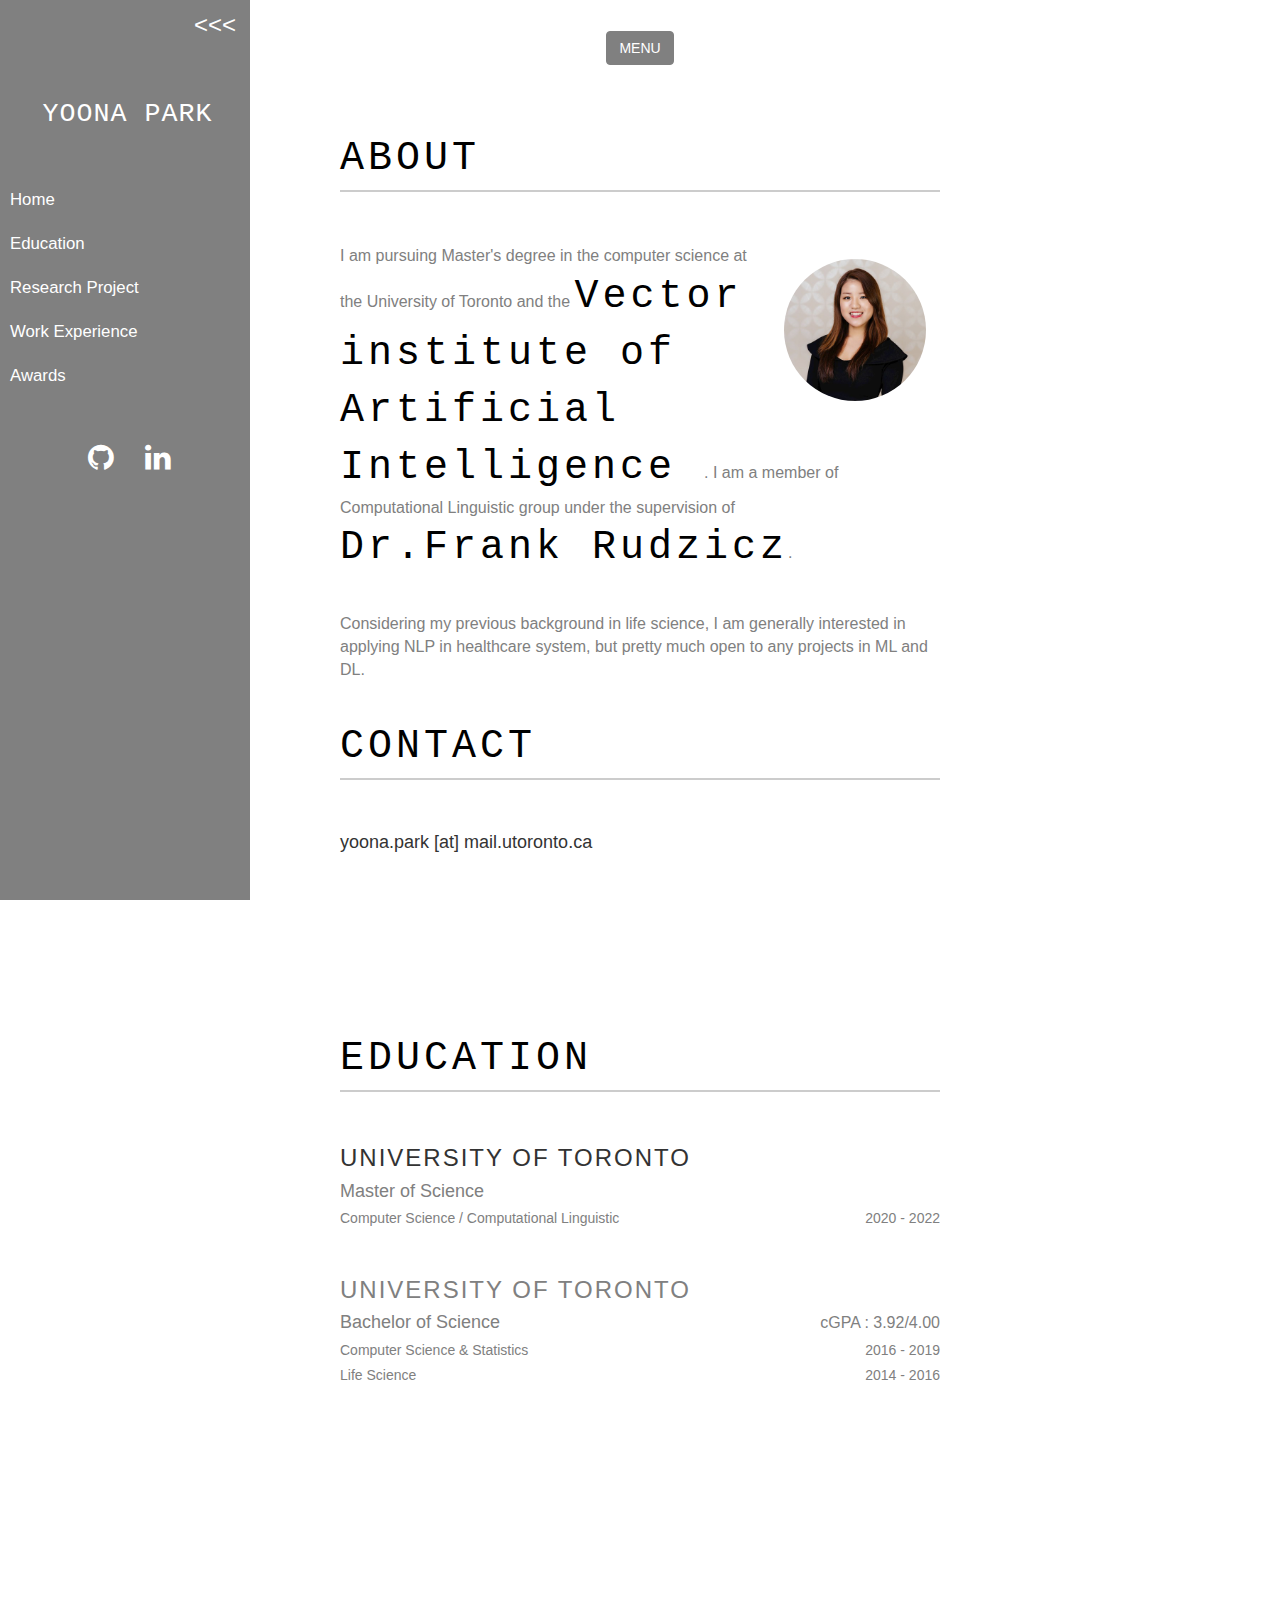
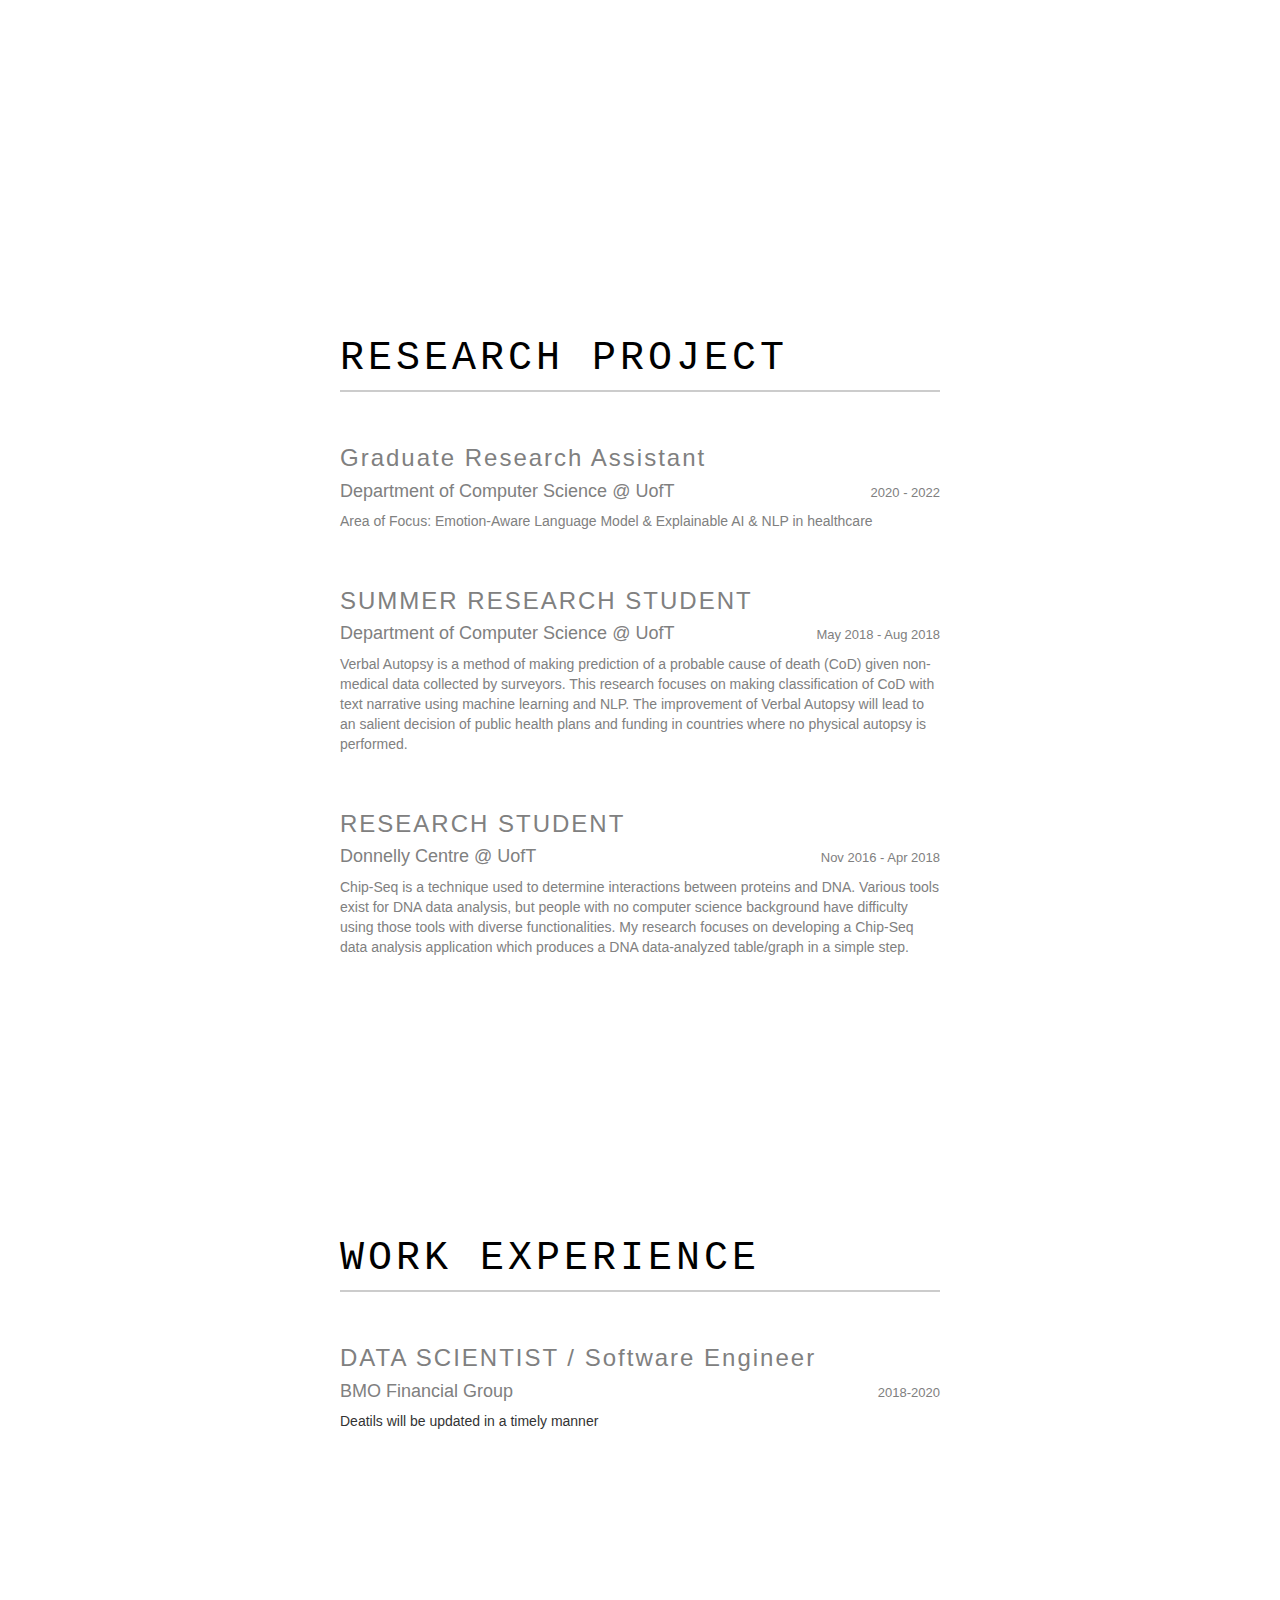
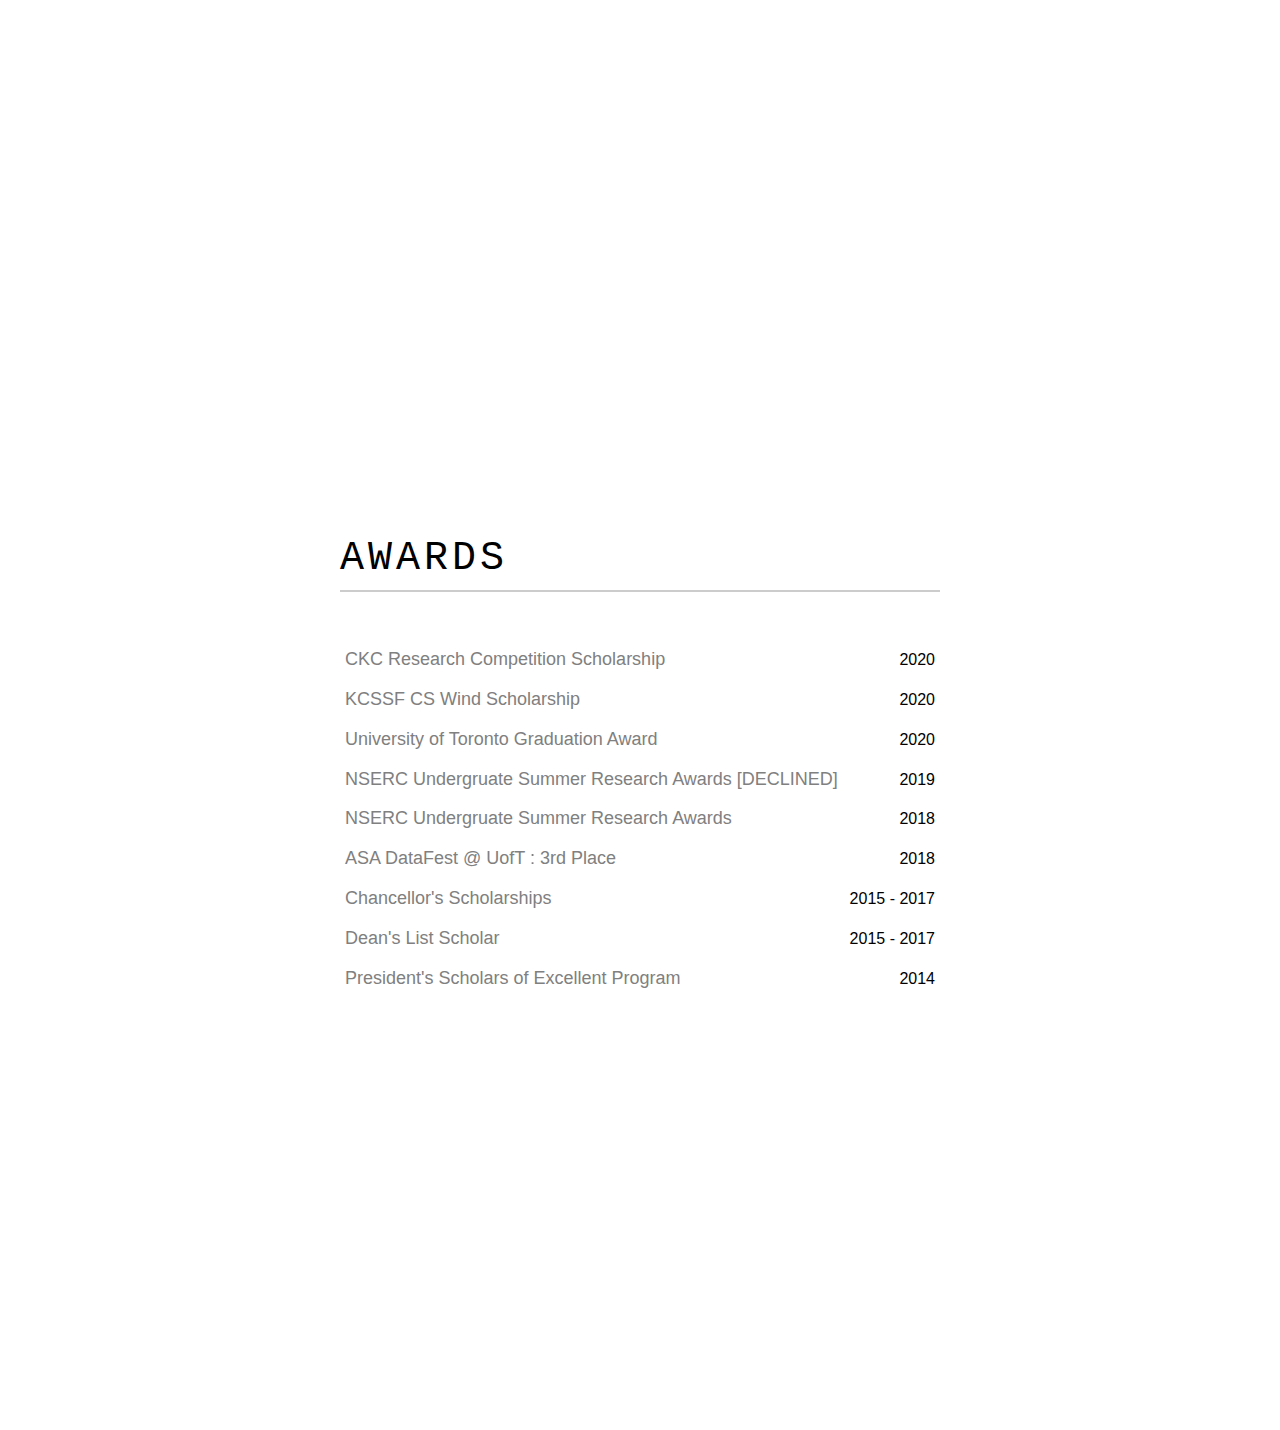
==== commit 3586131b: "fix" ====
--- a/index.html
+++ b/index.html
@@ -85,7 +85,7 @@
                   <div id = "linebox"><a> ABOUT </a></div>
                   <span style="float:right;"><img src="assets/images/yoona.png" class="img-circle indeximg" width="150px"/></span>
                   <div class = "blockcontent">
-                      <p><font color = "grey" size="3.5pt">I am pursuing Master's degree in the computer science at the University of Toronto and the <a href="https://vectorinstitute.ai/">Vector institute of Artificial Intelligence <a>. I am a member of Computational Linguistic group under the supervision of <a href="http://www.cs.toronto.edu/~frank/">Dr.Frank Rudzicz</a>. </font></p>
+                      <p><font color = "grey" size="3.5pt">I am pursuing Master's degree in the computer science at the University of Toronto and the  <a href="https://vectorinstitute.ai/">Vector institute of Artificial Intelligence </a>. I am a member of Computational Linguistic group under the supervision of <a href="http://www.cs.toronto.edu/~frank/">Dr.Frank Rudzicz</a>. </font></p>
                   </div>
                   <div class = "blockcontent">
                       <p><font color = "grey" size="3.5pt"> Considering my previous background in life science, I am generally interested in applying NLP in healthcare system, but pretty much open to any projects in ML and DL. </font></p>
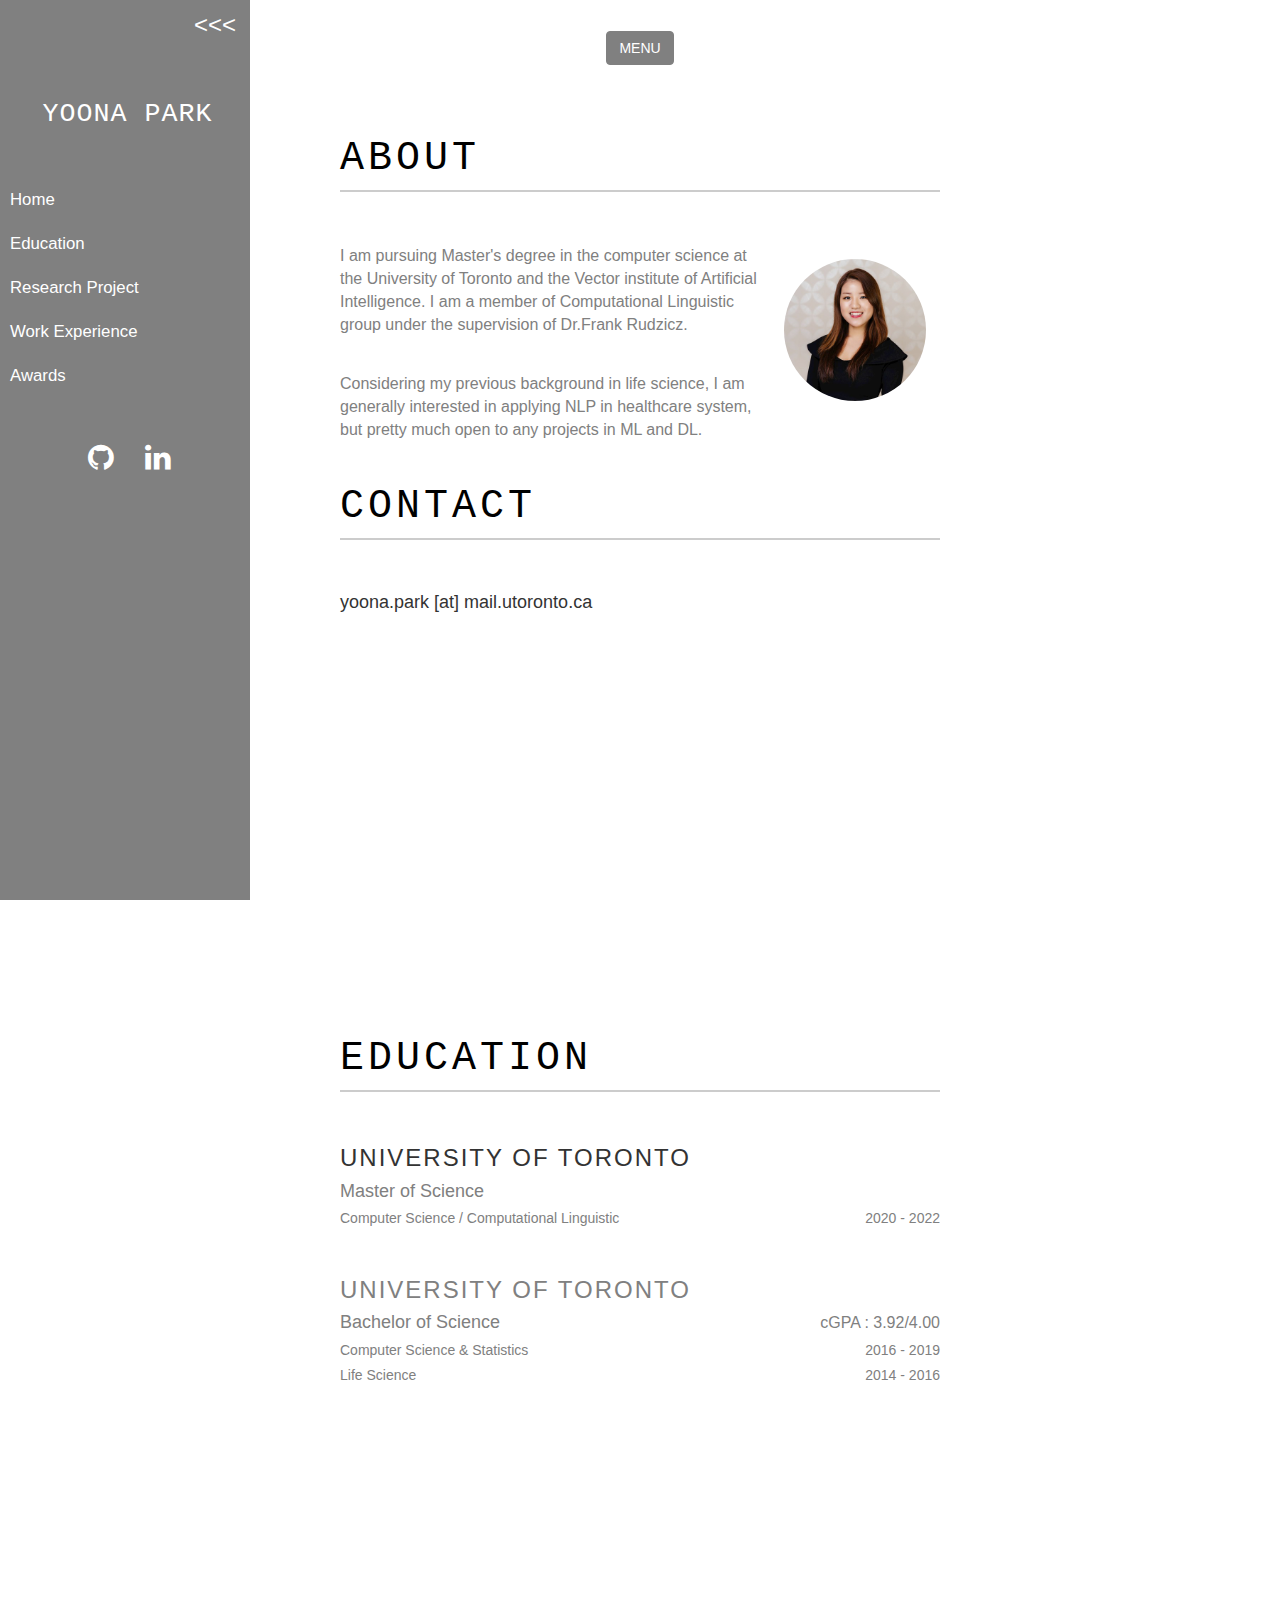
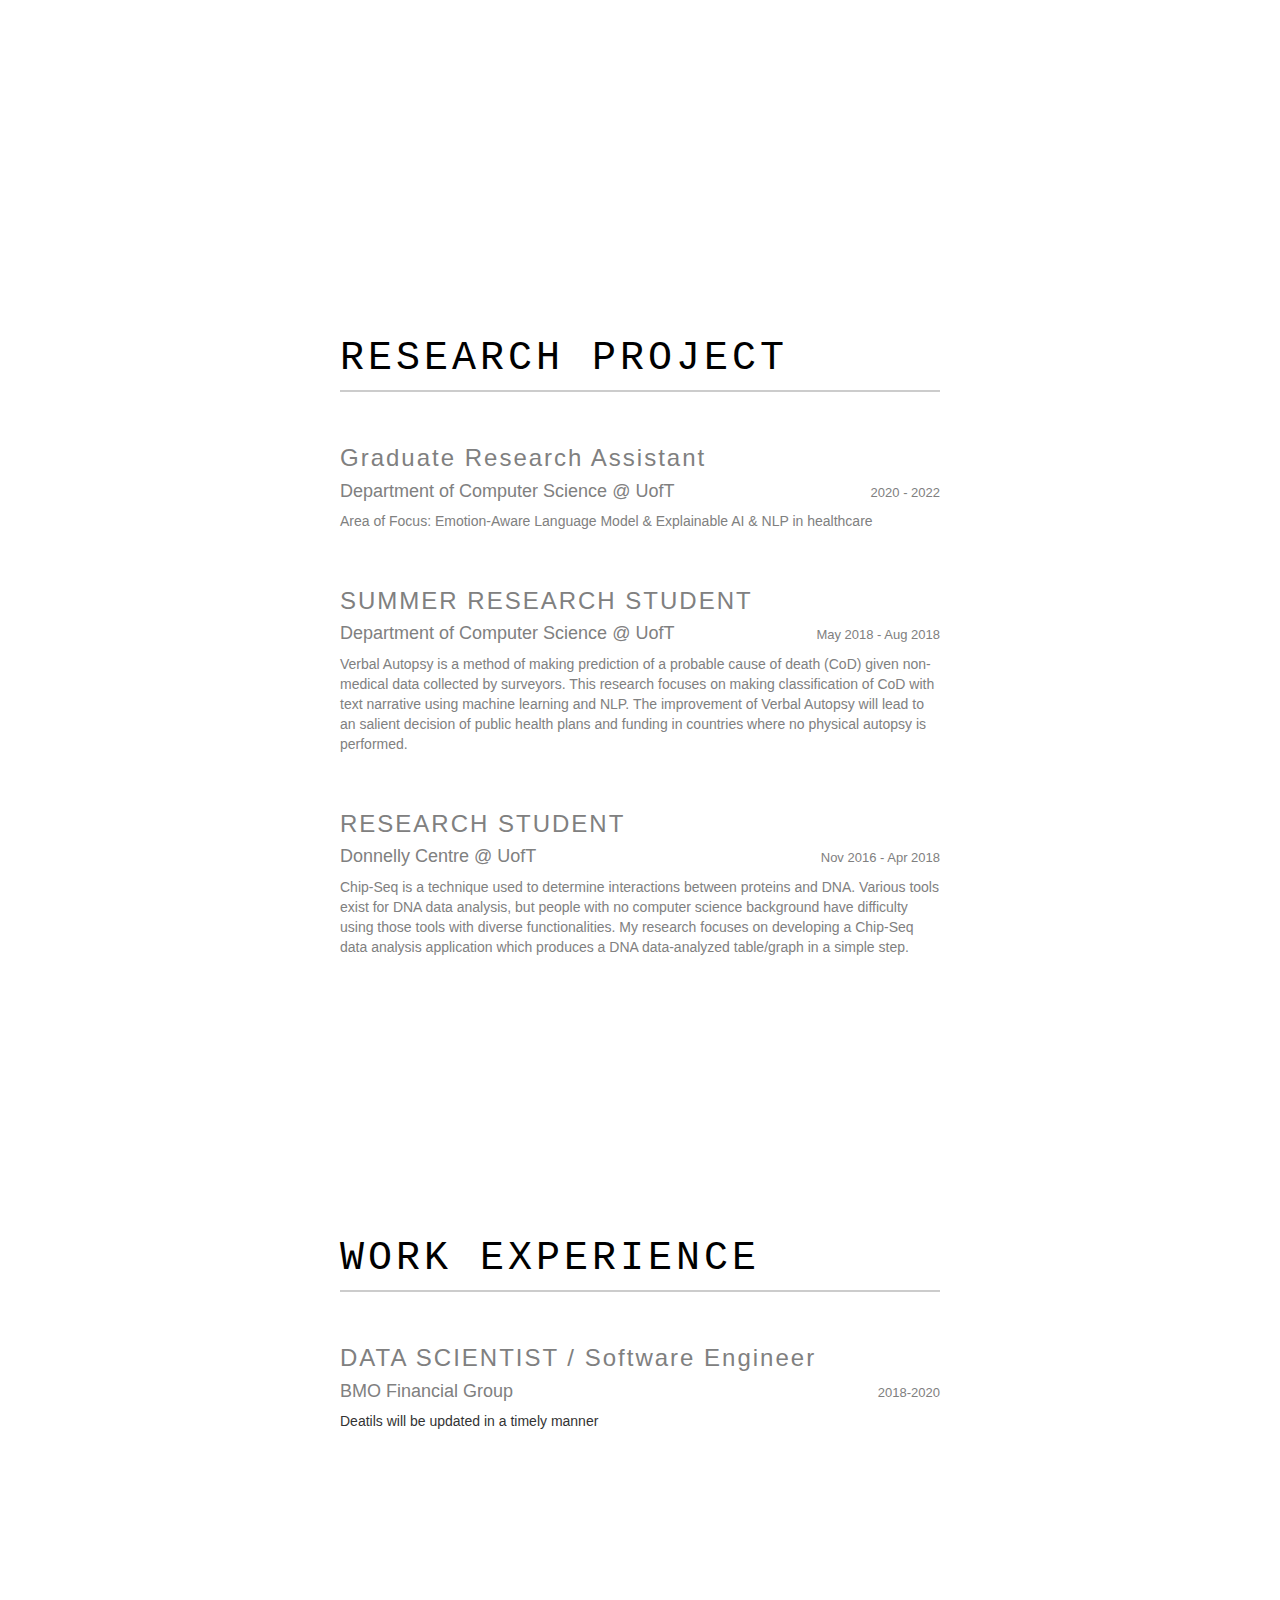
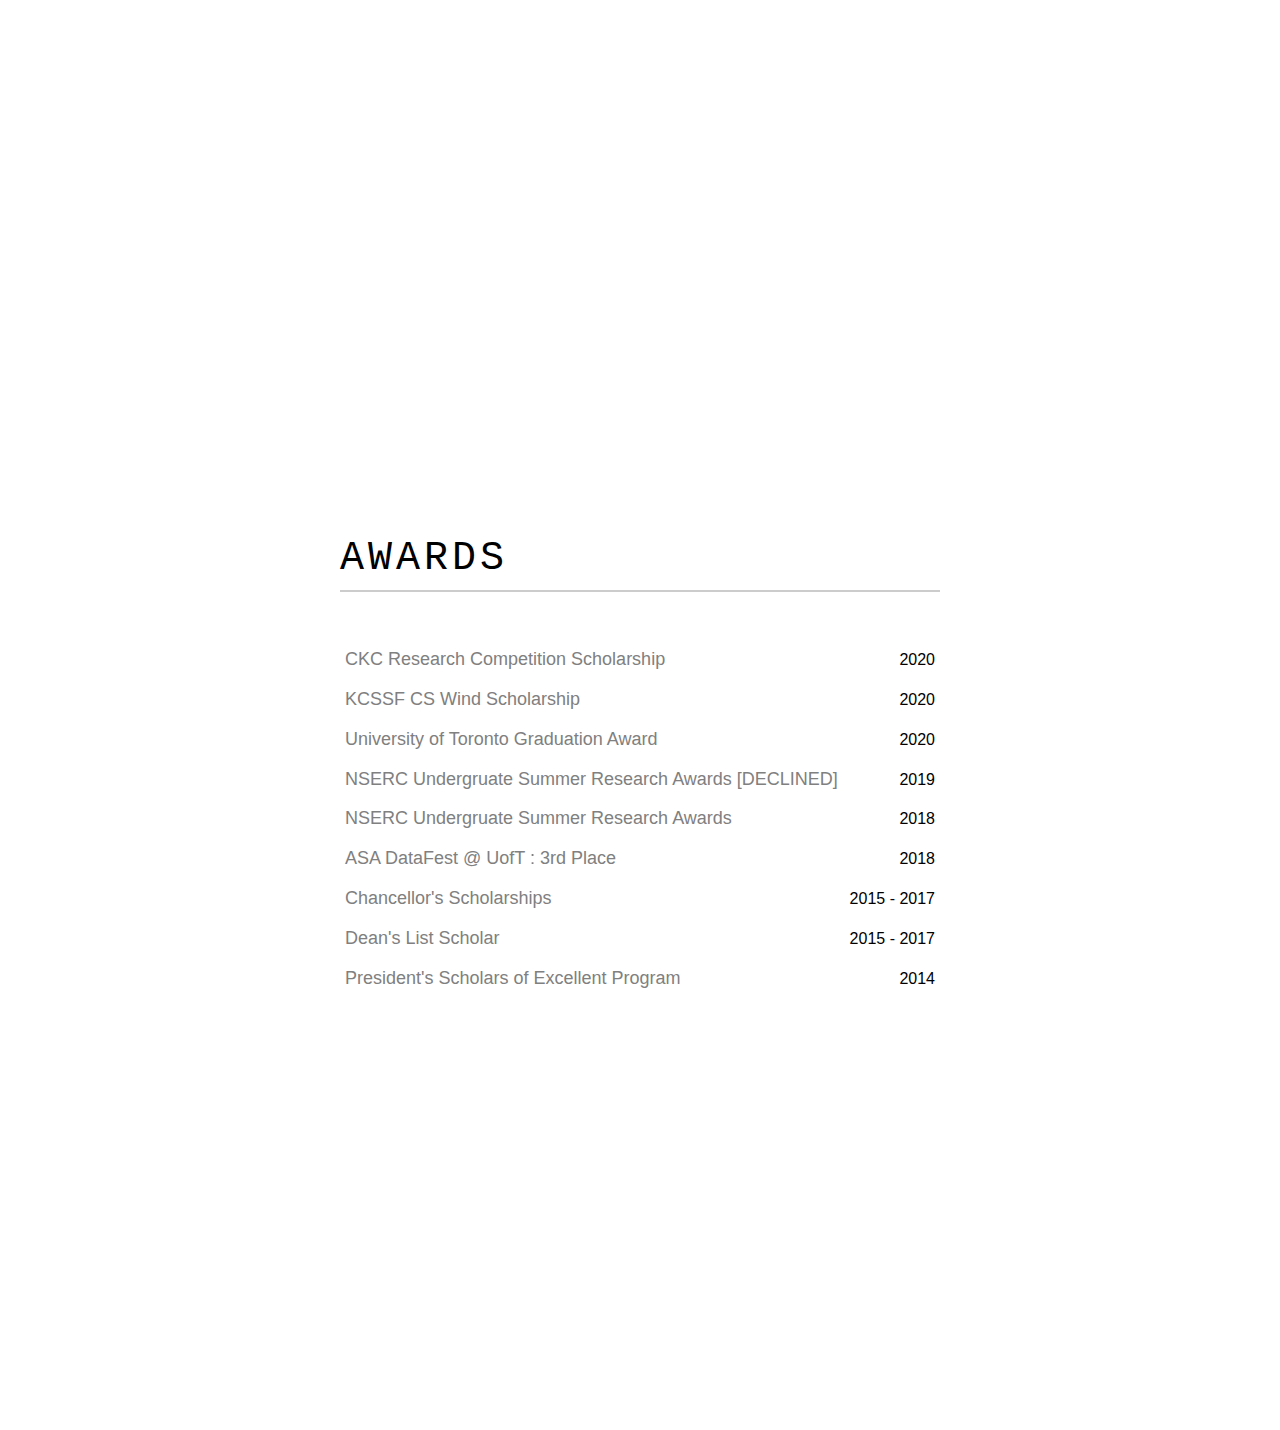
==== commit 8daf6942: "fix" ====
--- a/index.html
+++ b/index.html
@@ -85,7 +85,7 @@
                   <div id = "linebox"><a> ABOUT </a></div>
                   <span style="float:right;"><img src="assets/images/yoona.png" class="img-circle indeximg" width="150px"/></span>
                   <div class = "blockcontent">
-                      <p><font color = "grey" size="3.5pt">I am pursuing Master's degree in the computer science at the University of Toronto and the  <a href="https://vectorinstitute.ai/">Vector institute of Artificial Intelligence </a>. I am a member of Computational Linguistic group under the supervision of <a href="http://www.cs.toronto.edu/~frank/">Dr.Frank Rudzicz</a>. </font></p>
+                      <p><font color = "grey" size="3.5pt">I am pursuing Master's degree in the computer science at the University of Toronto and the  Vector institute of Artificial Intelligence. I am a member of Computational Linguistic group under the supervision of Dr.Frank Rudzicz. </font></p>
                   </div>
                   <div class = "blockcontent">
                       <p><font color = "grey" size="3.5pt"> Considering my previous background in life science, I am generally interested in applying NLP in healthcare system, but pretty much open to any projects in ML and DL. </font></p>
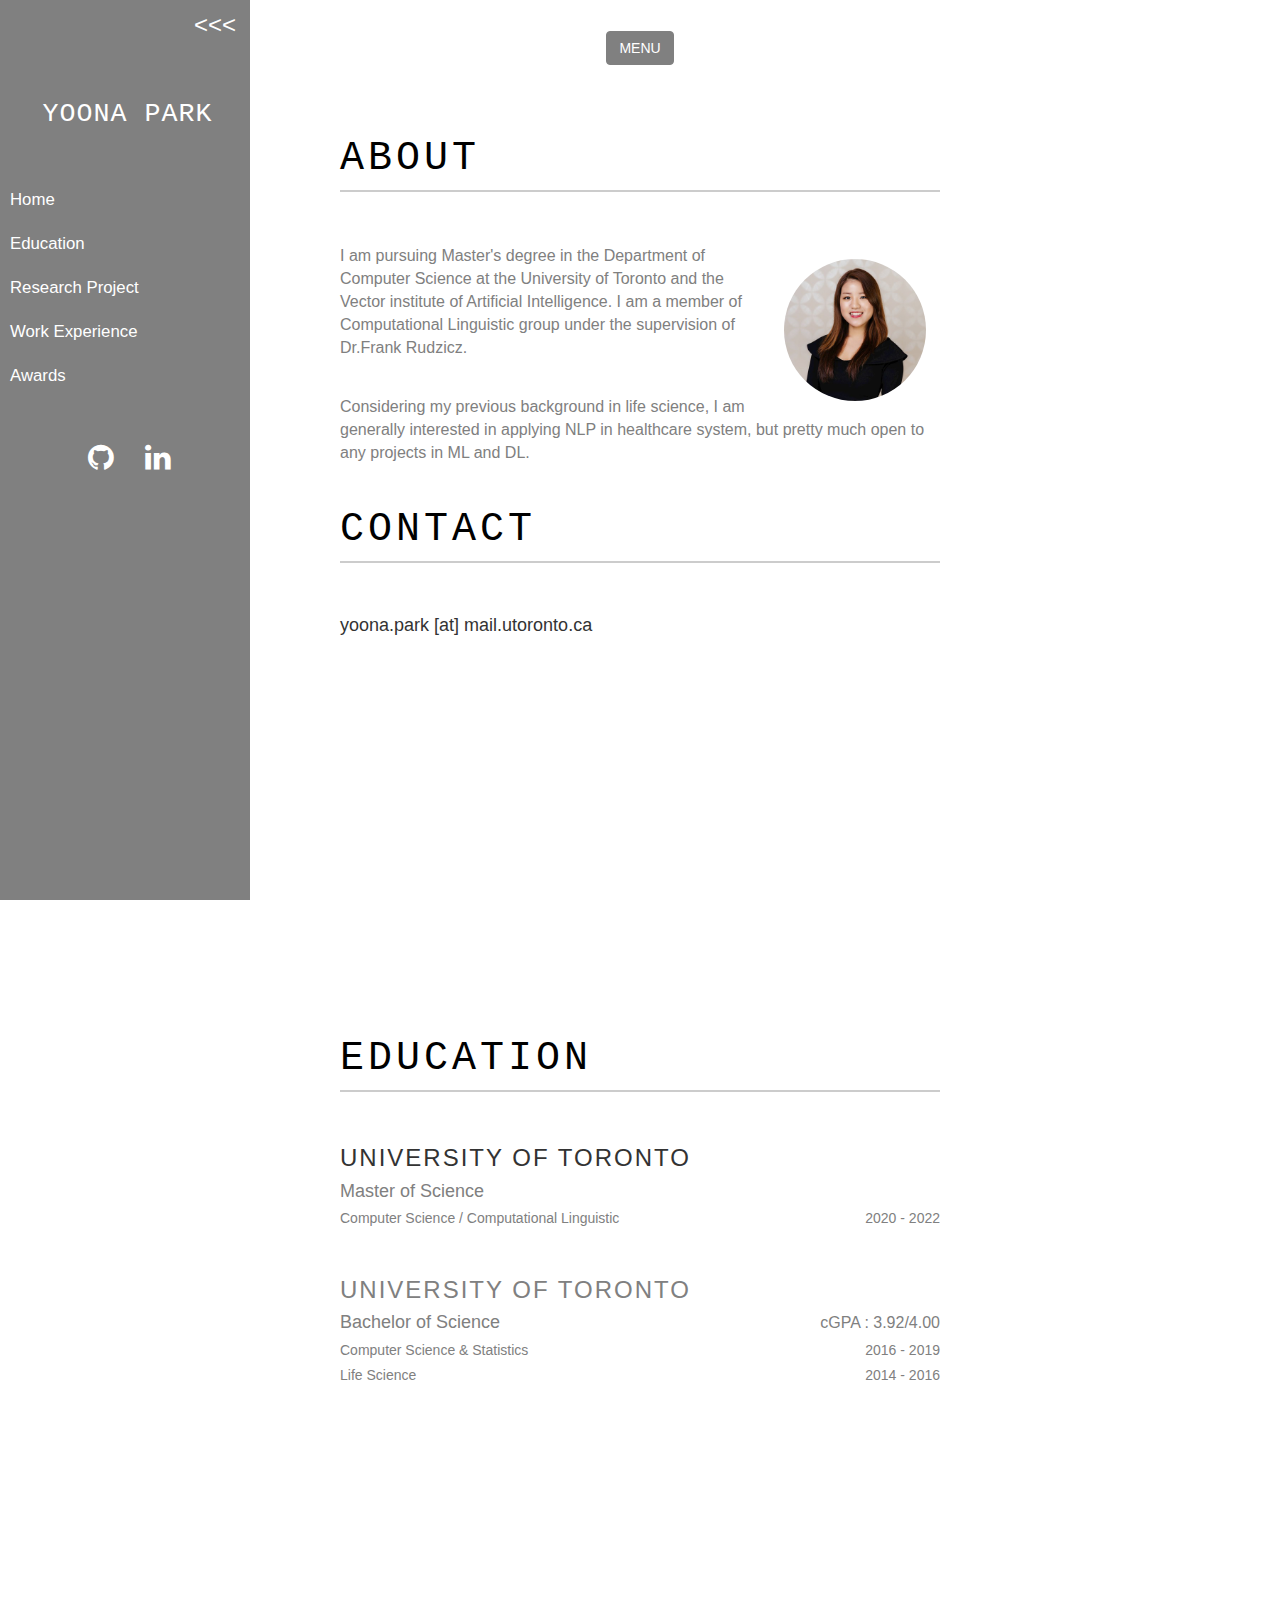
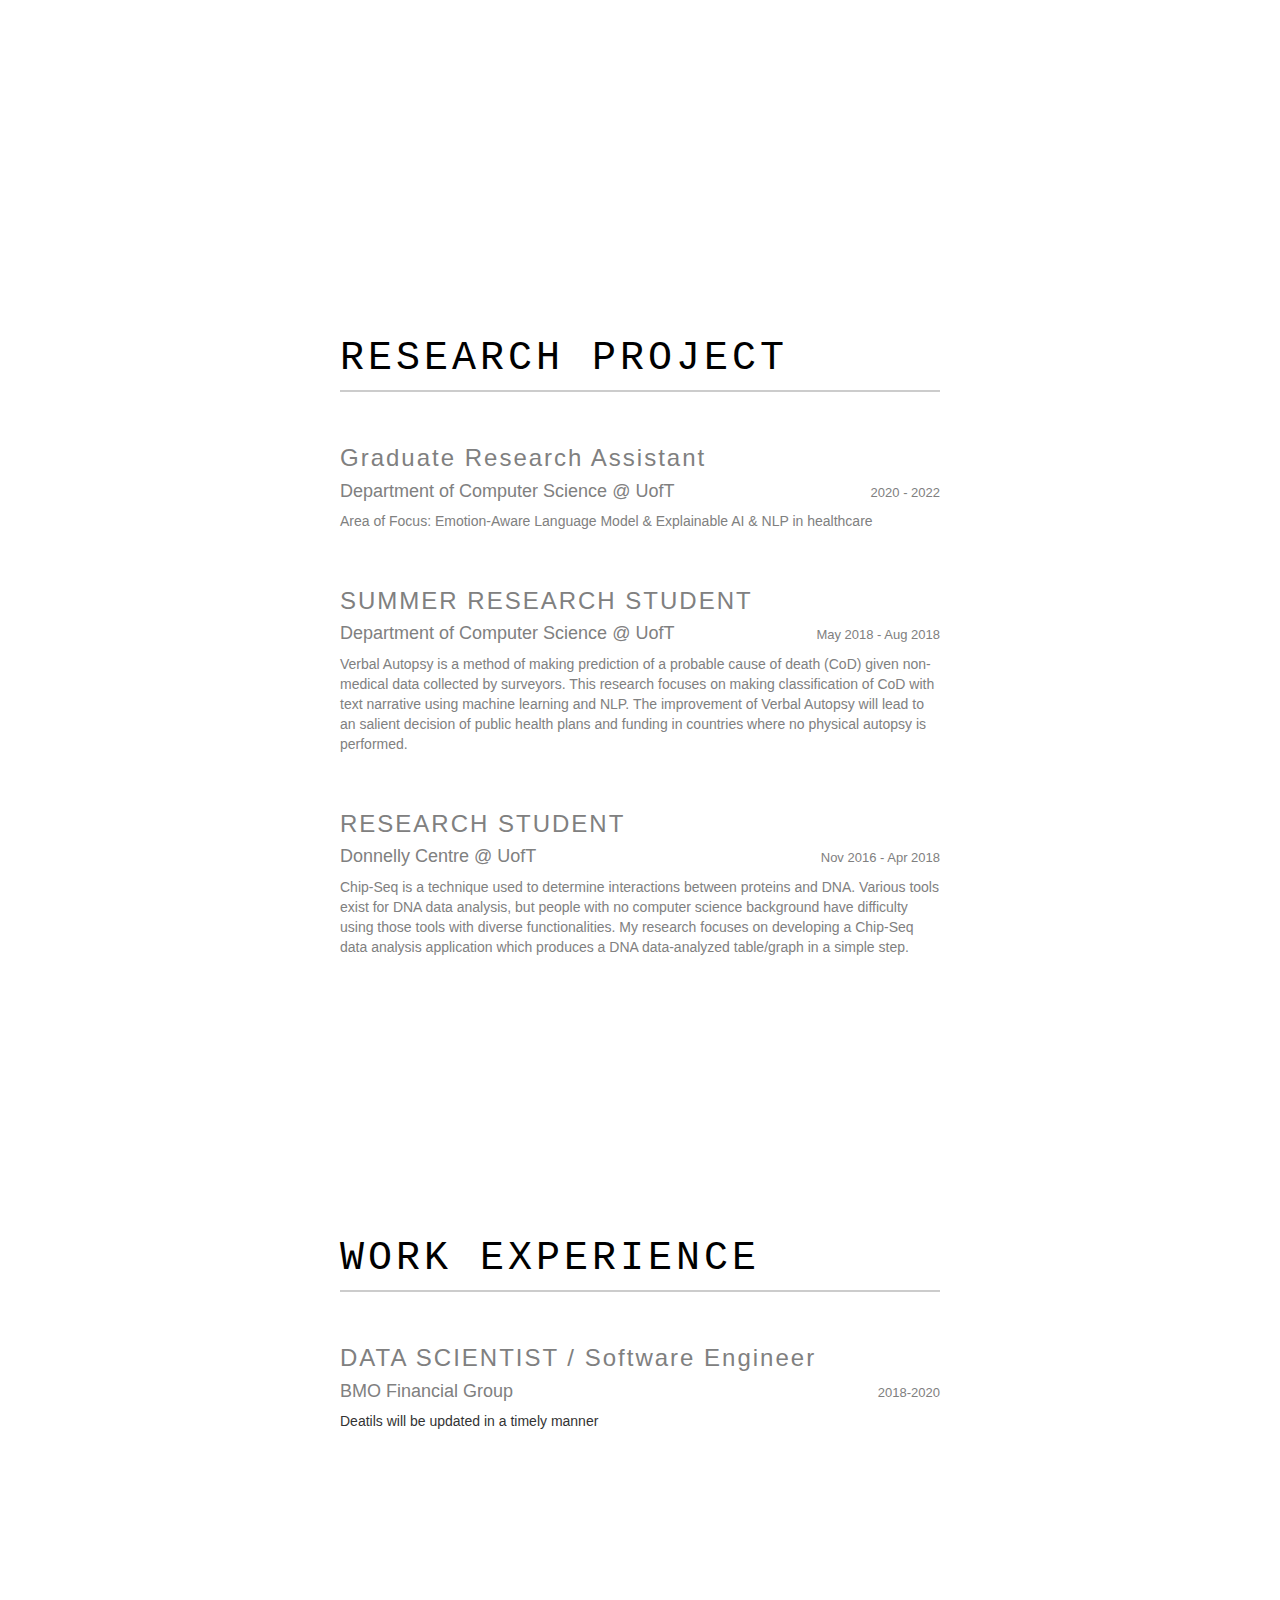
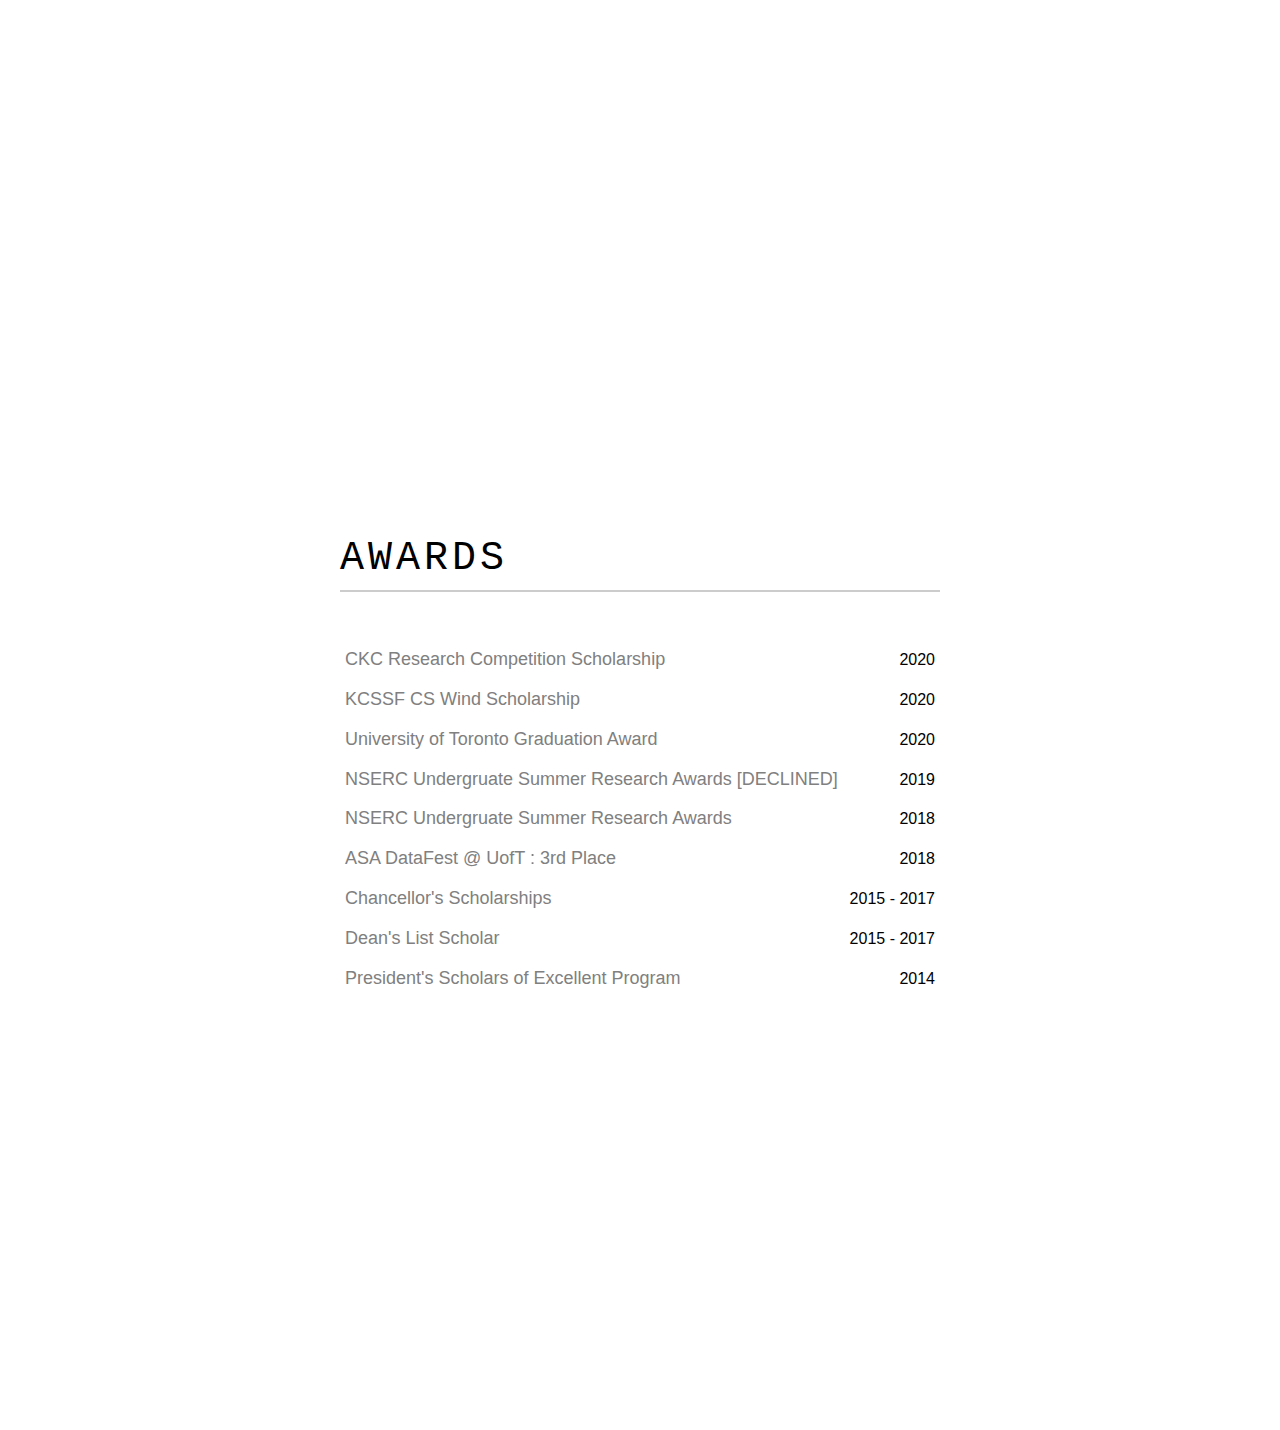
==== commit 4c0cc886: "fix" ====
--- a/index.html
+++ b/index.html
@@ -85,7 +85,7 @@
                   <div id = "linebox"><a> ABOUT </a></div>
                   <span style="float:right;"><img src="assets/images/yoona.png" class="img-circle indeximg" width="150px"/></span>
                   <div class = "blockcontent">
-                      <p><font color = "grey" size="3.5pt">I am pursuing Master's degree in the computer science at the University of Toronto and the  Vector institute of Artificial Intelligence. I am a member of Computational Linguistic group under the supervision of Dr.Frank Rudzicz. </font></p>
+                      <p><font color = "grey" size="3.5pt">I am pursuing Master's degree in the Department of Computer Science at the University of Toronto and the  Vector institute of Artificial Intelligence. I am a member of Computational Linguistic group under the supervision of Dr.Frank Rudzicz. </font></p>
                   </div>
                   <div class = "blockcontent">
                       <p><font color = "grey" size="3.5pt"> Considering my previous background in life science, I am generally interested in applying NLP in healthcare system, but pretty much open to any projects in ML and DL. </font></p>
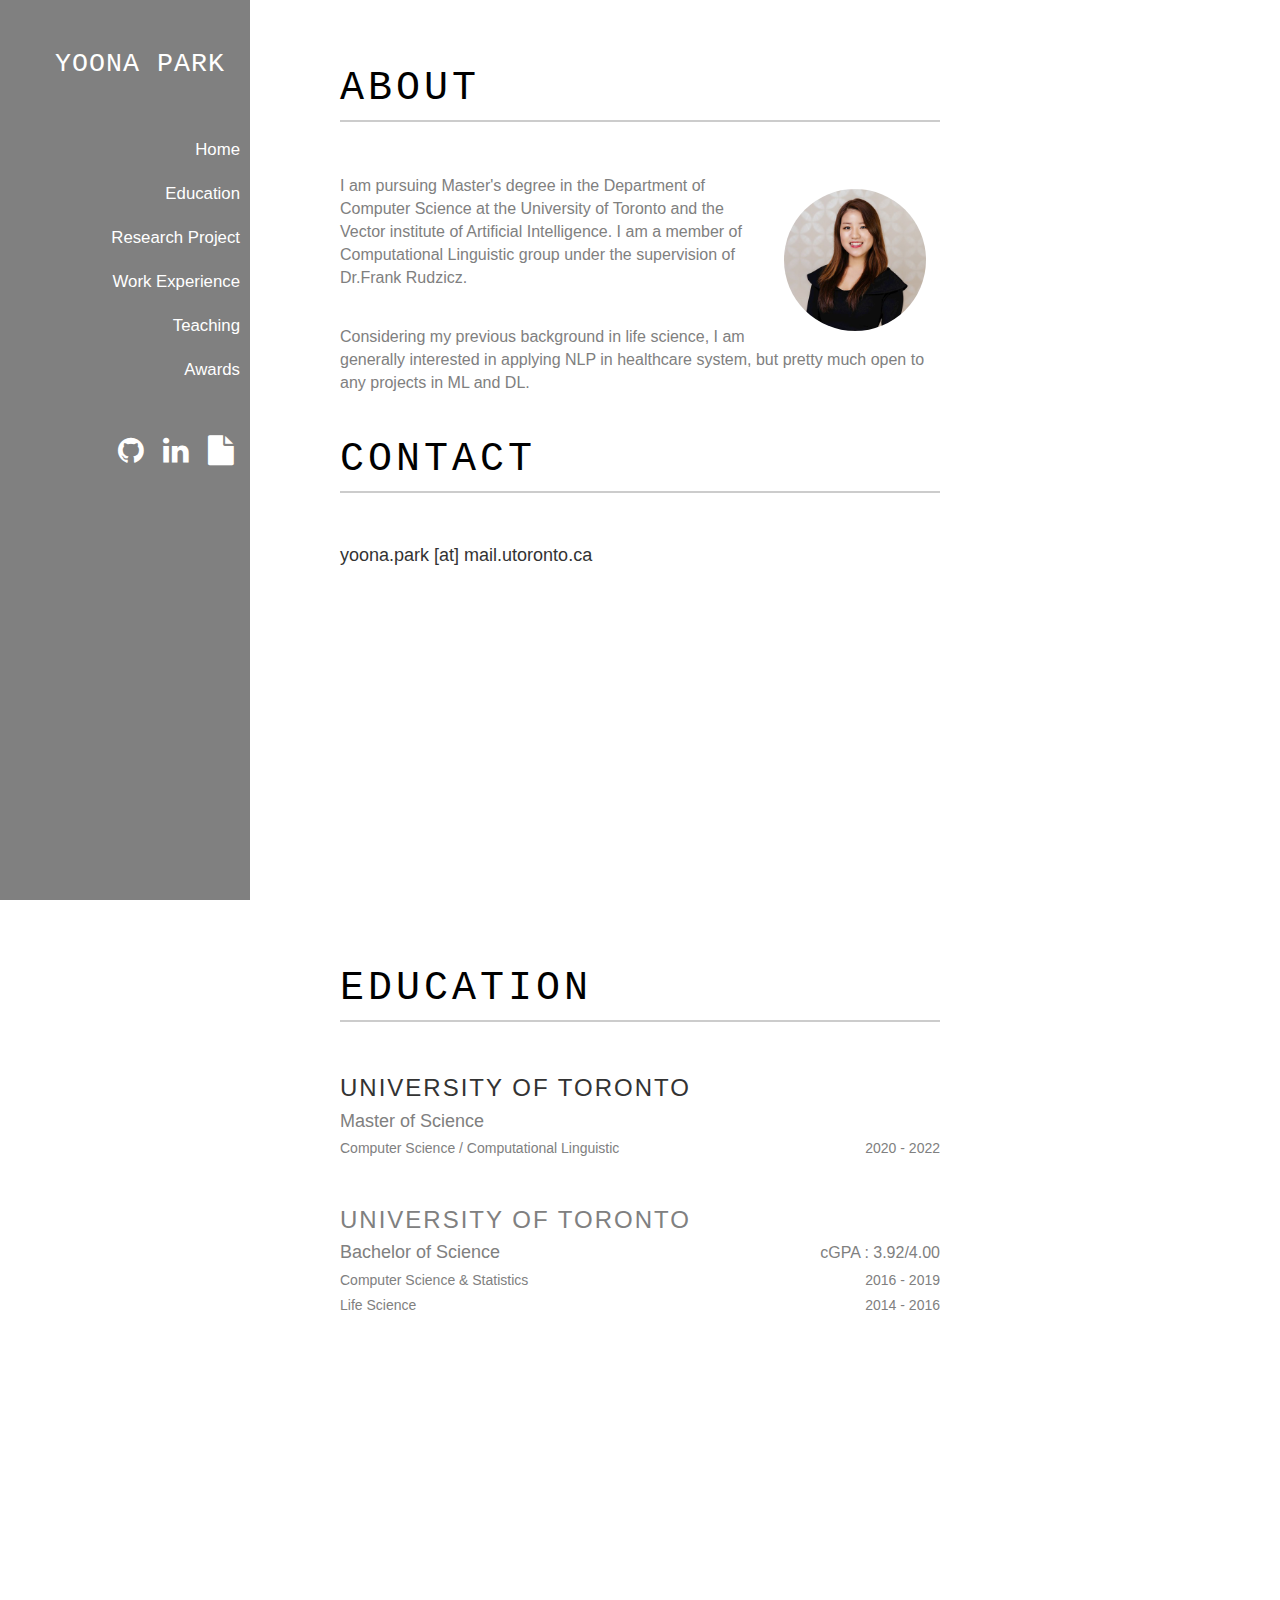
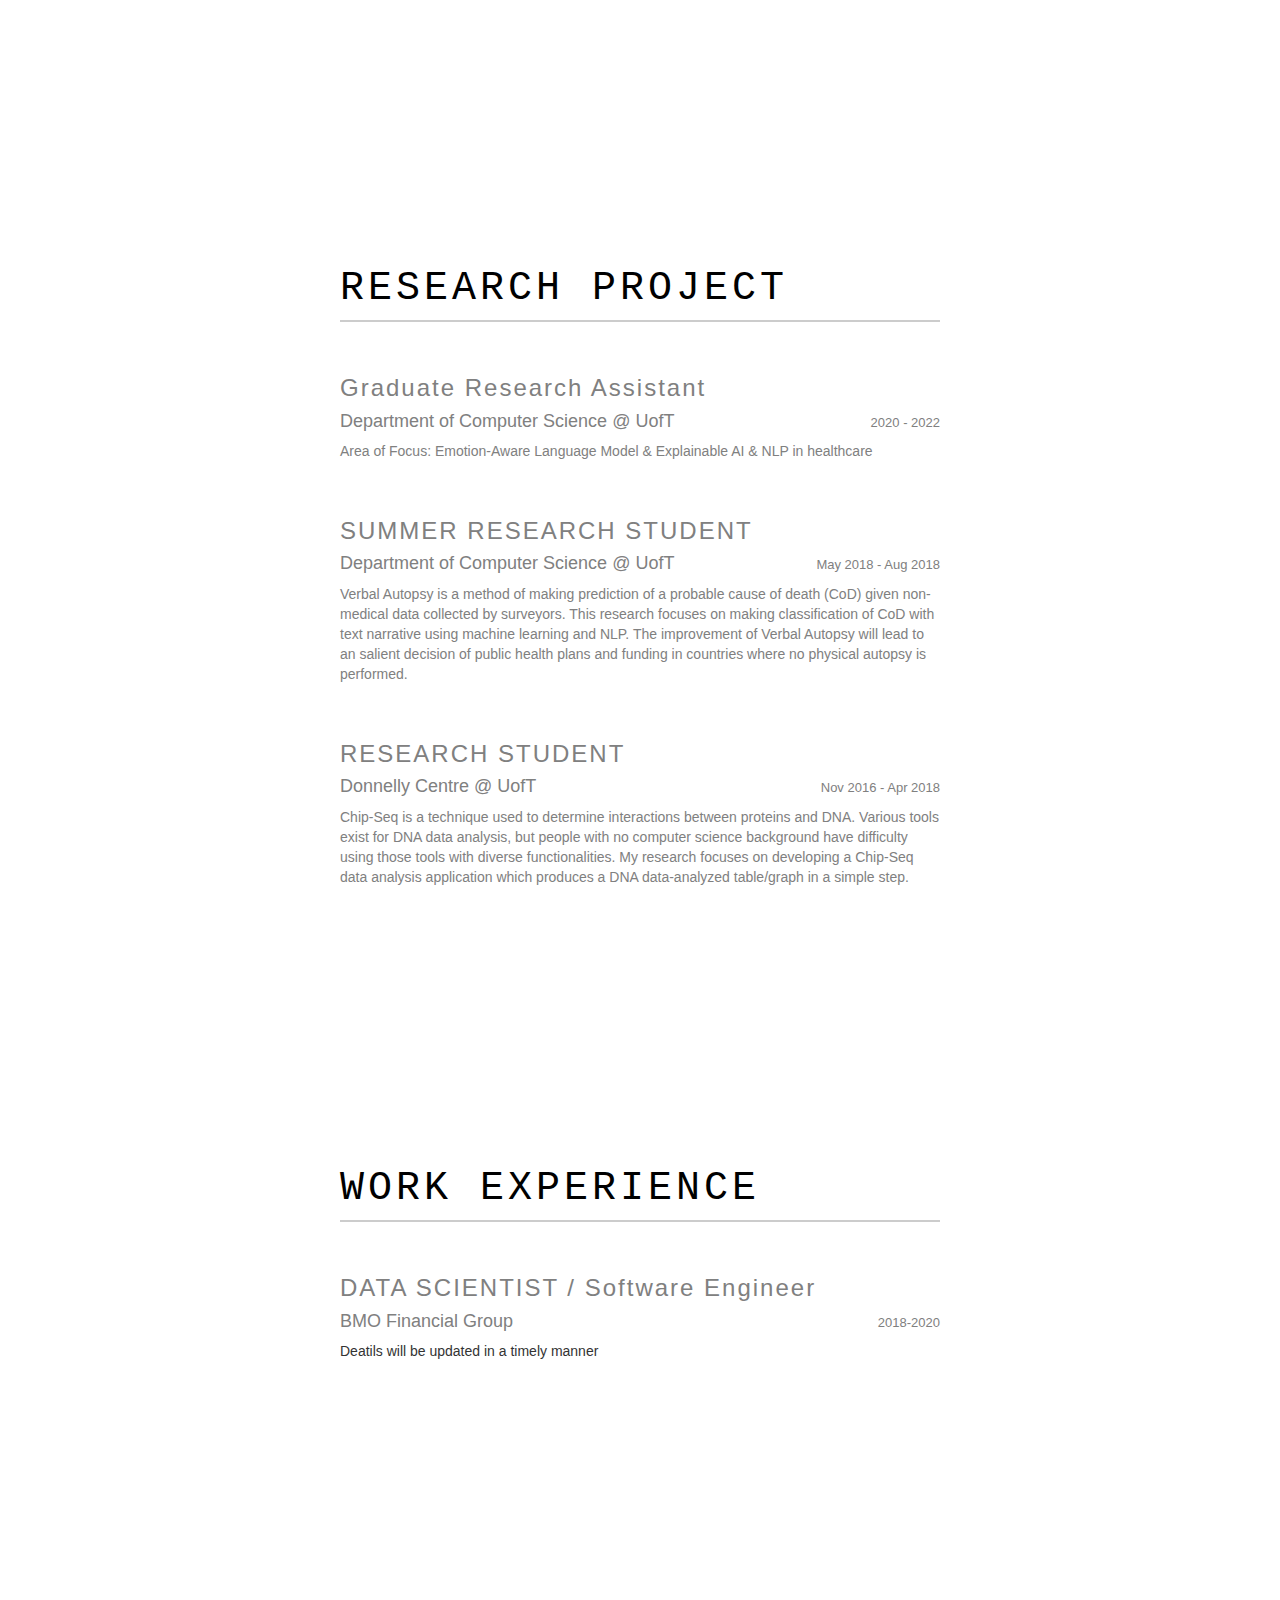
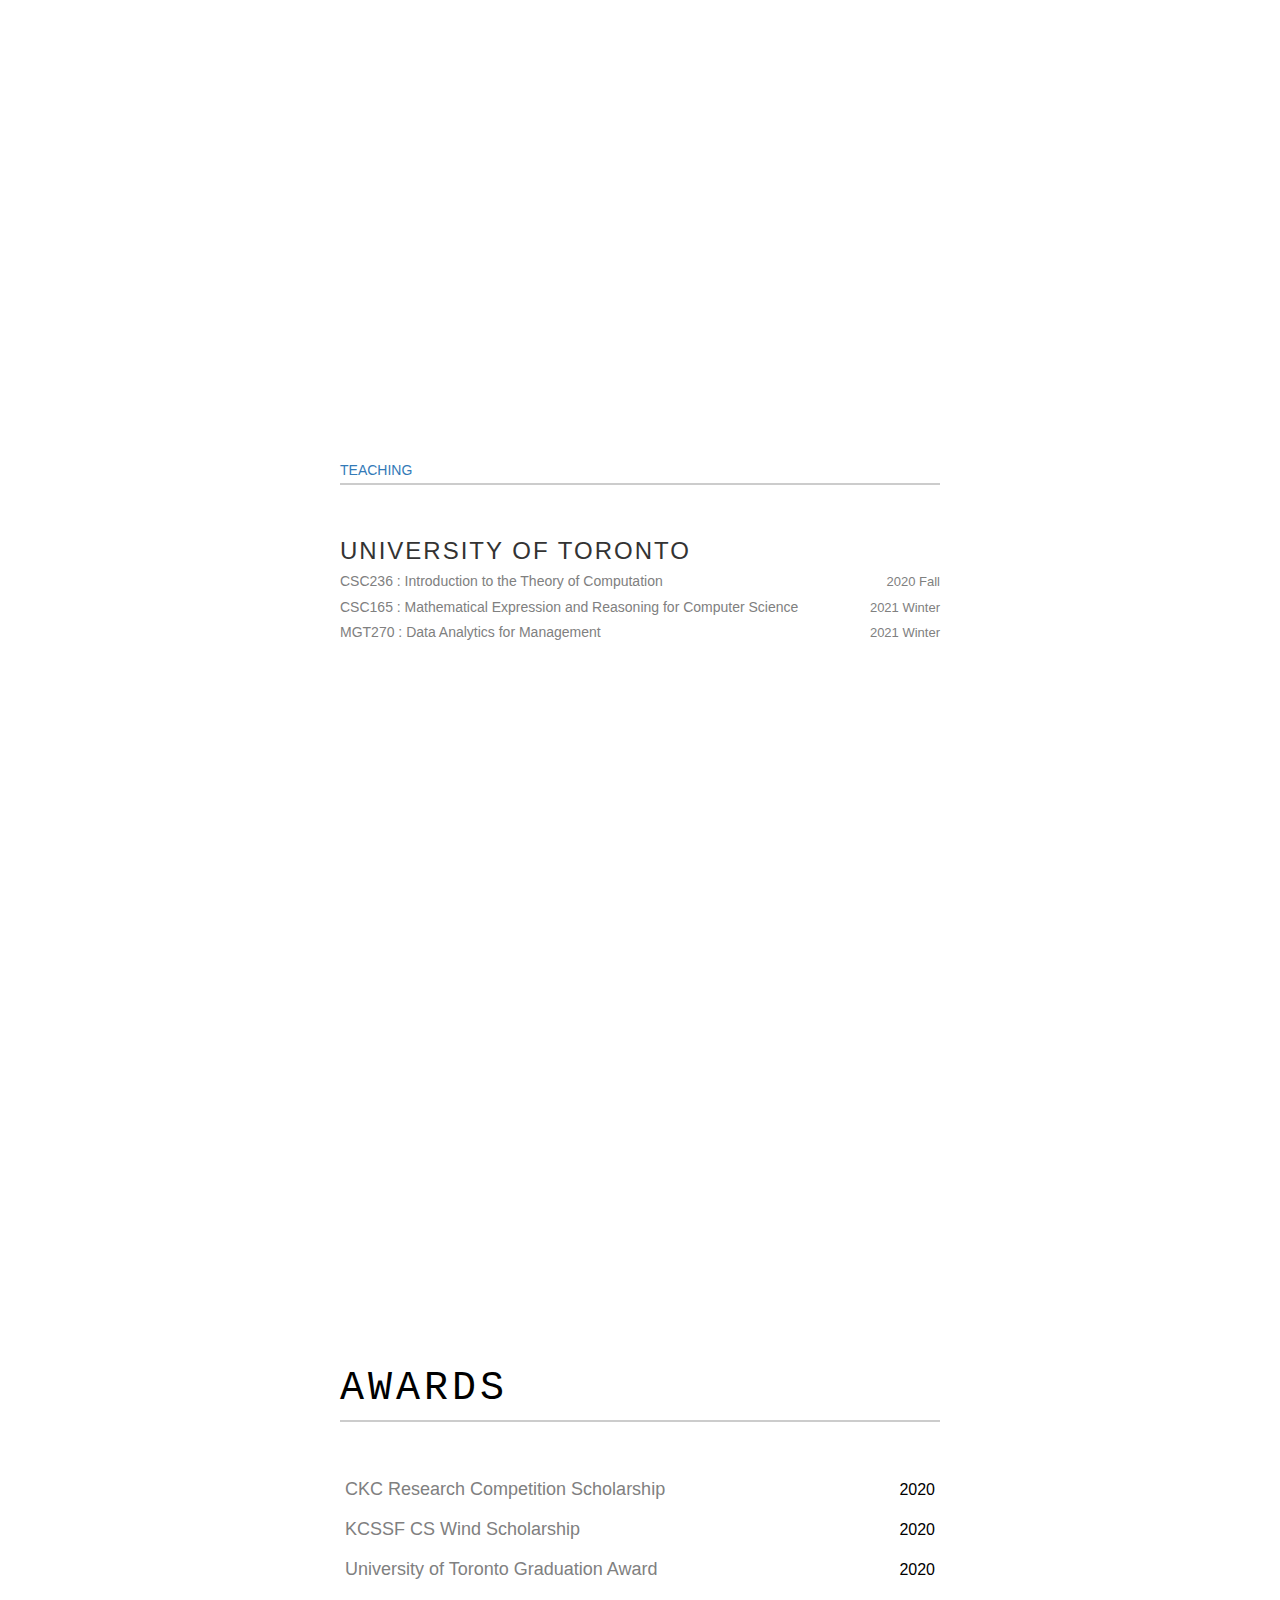
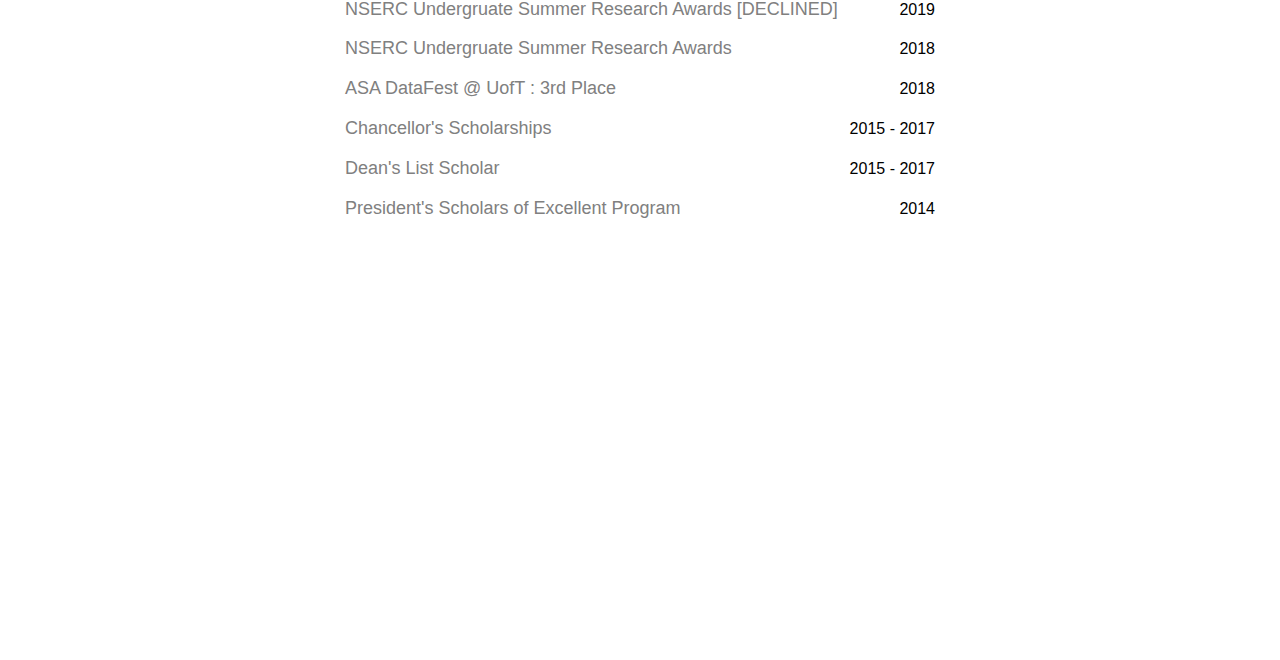
==== commit c9c5d800: "fix" ====
--- a/index.html
+++ b/index.html
@@ -30,12 +30,12 @@
     <!-- Sidebar -->
           <nav id="sidebar">
               <div style="text-align: right;">
-              <nav class="navbar">
+<!--               <nav class="navbar">
                       <button type="button" id="sidebarDisappear" class="btn btn-info">
                           <span> <font size="5pt"> <<< </font></span>
                       </button>
                   </nav>
-              </div>
+              </div> -->
               <div class="sidebar-header">
                   YOONA PARK
               </div>
@@ -54,6 +54,9 @@
                       <a href="#Work">Work Experience</a>
                   </li>
                   <li>
+                      <a href="#Teaching">Teaching</a>
+                  </li>
+                  <li>
                       <a href="#Awards">Awards</a>
                   </li>
               </ul>
@@ -62,11 +65,16 @@
                      target="_blank">
                       <i class="fa fa_flag fa-github" style="font-size:30px">
                       </i>
-                  </a> &nbsp; &nbsp;&nbsp; &nbsp;
+                  </a> &nbsp; &nbsp;
                   <a href="https://www.linkedin.com/in/yoona-park-7661b2132/" target="_blank">
                       <i class="fa fa_flag fa-linkedin" style="font-size:30px">
                       </i>
                   </a> 
+                  </a> &nbsp; &nbsp;
+                  <a href="assets/Yoona_Park_Jan_2021.pdf" target="_blank">
+                      <i class="fa fa_flag fa-file" style="font-size:30px">
+                      </i>
+                  </a> &nbsp; &nbsp;
               </div>          
           </nav>
 
@@ -74,13 +82,13 @@
 
           <!--Main-->
           <div class="container-fluid">
-              <div style="text-align:center">
+<!--               <div style="text-align:center">
                   <nav class="navbar">
                       <button type="button" id="sidebarCollapse" class="btn btn-info">
                           <span> MENU </span>
                       </button>
                   </nav>
-              </div>
+              </div> -->
               <section class="resume-section" id = "Home">
                   <div id = "linebox"><a> ABOUT </a></div>
                   <span style="float:right;"><img src="assets/images/yoona.png" class="img-circle indeximg" width="150px"/></span>
@@ -140,6 +148,17 @@
                   <p>Deatils will be updated in a timely manner</p>
               </section>
 
+              <section class="resume-section" id = "Teaching">
+                  <div id = "linebox"><a> TEACHING </a></div>
+                  <h3>UNIVERSITY OF TORONTO</h3>
+                  <h5> <font color = "grey"> CSC236 : Introduction to the Theory of Computation
+                    <span style="float:right"><font size="2pt">2020 Fall</font></font></span></font></h5>
+                  <h5> <font color = "grey"> CSC165 : Mathematical Expression and Reasoning for Computer Science
+                    <span style="float:right"><font size="2pt">2021 Winter</font></font></span></font></h5>
+                  <h5> <font color = "grey"> MGT270 : Data Analytics for Management
+                    <span style="float:right"><font size="2pt">2021 Winter</font></font></span></font></h5>
+              </section>
+
               <section class="resume-section" id="Awards">
                   <div id = "linebox"><a> AWARDS </a></div>
 
